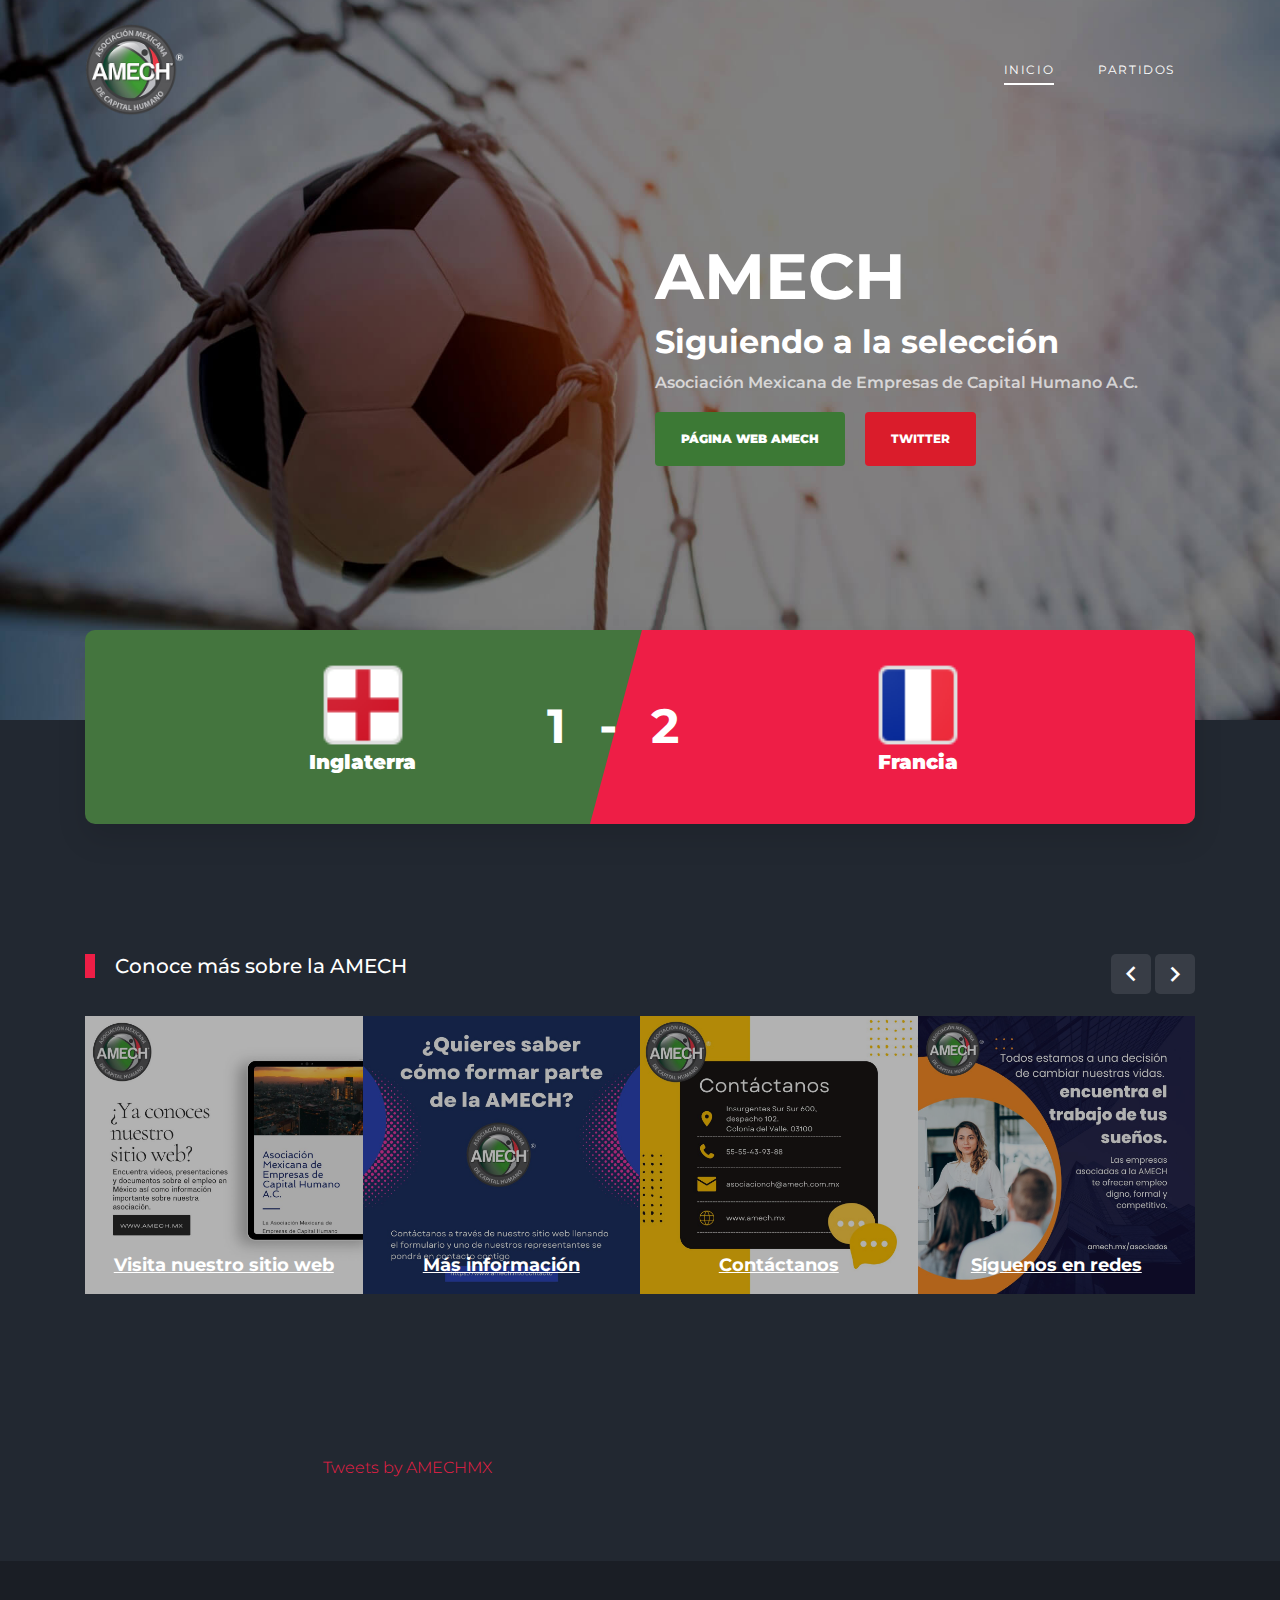
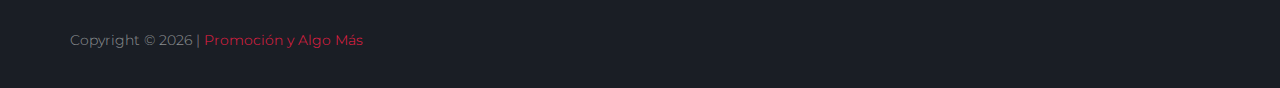
==== index.html @ 88c8f235 "Update index.html" ====
<!DOCTYPE html>
<html lang="en">

<head>
    <title>AMECH Selección</title>
    <meta charset="utf-8">
    <meta name="viewport" content="width=device-width, initial-scale=1, shrink-to-fit=no">
    <meta content="" name="description">
    <meta content="" name="keywords">
    <link href="favicon.png" rel="icon">
    <link href="apple-touch-icon.png" rel="apple-touch-icon">

    <link rel="apple-touch-icon" sizes="57x57" href="/apple-icon-57x57.png">
    <link rel="apple-touch-icon" sizes="60x60" href="/apple-icon-60x60.png">
    <link rel="apple-touch-icon" sizes="72x72" href="/apple-icon-72x72.png">
    <link rel="apple-touch-icon" sizes="76x76" href="/apple-icon-76x76.png">
    <link rel="apple-touch-icon" sizes="114x114" href="/apple-icon-114x114.png">
    <link rel="apple-touch-icon" sizes="120x120" href="/apple-icon-120x120.png">
    <link rel="apple-touch-icon" sizes="144x144" href="/apple-icon-144x144.png">
    <link rel="apple-touch-icon" sizes="152x152" href="/apple-icon-152x152.png">
    <link rel="apple-touch-icon" sizes="180x180" href="/apple-icon-180x180.png">
    <link rel="icon" type="image/png" sizes="192x192" href="/android-icon-192x192.png">
    <link rel="icon" type="image/png" sizes="32x32" href="/favicon-32x32.png">
    <link rel="icon" type="image/png" sizes="96x96" href="/favicon-96x96.png">
    <link rel="icon" type="image/png" sizes="16x16" href="/favicon-16x16.png">
    <link rel="manifest" href="/manifest.json">
    <meta name="msapplication-TileColor" content="#ffffff">
    <meta name="msapplication-TileImage" content="/ms-icon-144x144.png">
    <meta name="theme-color" content="#ffffff">

    <link rel="stylesheet" href="css/bootstrap/bootstrap.css">
    <link rel="stylesheet" href="css/style.css">
    <link rel="stylesheet" href="fonts/icomoon/style.css">
    <link rel="stylesheet" href="fonts/flaticon/font/flaticon.css">
    <link rel="stylesheet" href="css/aos.css">
    <link rel="stylesheet" href="css/jquery-ui.css">
    <link rel="stylesheet" href="css/owl.carousel.min.css">
    <link href="https://fonts.googleapis.com/css2?family=Montserrat:wght@400;700&display=swap" rel="stylesheet">

    <link rel="stylesheet" type="text/css" href="/add-to-homescreen/style/addtohomescreen.css">
    <script src="/add-to-homescreen/src/addtohomescreen.js"></script>

    <script>
        addToHomescreen();

    </script>

    <meta name="mobile-web-app-capable" content="yes">
    <meta name="apple-mobile-web-app-capable" content="yes">
    <meta name="apple-mobile-web-app-capable" content="yes" />
    <meta name="mobile-web-app-capable" content="yes" />
    <meta name="apple-mobile-web-app-status-bar-style" content="black">
    <meta name="apple-mobile-web-app-title" content="Mundial AMECH">
</head>

<body>

    <div class="site-wrap">

        <div class="site-mobile-menu site-navbar-target">
            <div class="site-mobile-menu-header">
                <div class="site-mobile-menu-close">
                    <span class="icon-close2 js-menu-toggle"></span>
                </div>
            </div>
            <div class="site-mobile-menu-body"></div>
        </div>


        <header class="site-navbar py-4" role="banner">

            <div class="container">
                <div class="d-flex align-items-center">
                    <div class="site-logo">
                        <a href="index.html">
                            <img src="images/logo.png" style="max-width: 100px;" alt="Logo">
                        </a>
                    </div>
                    <div class="ml-auto">
                        <nav class="site-navigation position-relative text-right" role="navigation">
                            <ul class="site-menu main-menu js-clone-nav mr-auto d-none d-lg-block">
                                <li class="active"><a href="index.html" class="nav-link">Inicio</a></li>
                                <li><a href="matches.html" class="nav-link">Partidos</a></li>
                            </ul>
                        </nav>

                        <a href="#" class="d-inline-block d-lg-none site-menu-toggle js-menu-toggle text-black float-right text-white"><span class="icon-menu h3 text-white"></span></a>
                    </div>
                </div>
            </div>

        </header>

        <div class="hero" style="background-image: url('images/bg_3.jpg');">
            <div class="container">
                <div class="row align-items-center">
                    <div class="col-lg-6 ml-auto">
                        <h1 class="text-white">AMECH</h1>
                        <h1 class="text-white" style="font-size: 2em;">Siguiendo a la selección</h1>
                        <p style="font-weight: 600;">Asociación Mexicana de Empresas de Capital Humano A.C. </p>
                        <!-- <div id="date-countdown"></div> -->
                        <p>
                            <a href="https://www.amech.mx" class="btn btn-primary py-3 px-4 mr-3">Página web AMECH</a>
                            <a href="https://twitter.com/AMECHMX" class="more light btn btn-secondary py-3 px-4 mr-3">Twitter</a>
                        </p>
                    </div>
                </div>
            </div>
        </div>



        <div class="container">


            <div class="row" style="margin-bottom: 50px;">
                <div class="col-lg-12">

                    <div class="d-flex team-vs">
                        <!-- SCORE --> <span class="score">1 - 2</span>
                        <div class="team-1 w-50">
                            <div class="team-details w-100 text-center">
                                <img src="images/eng.png" alt="Image" class="img-fluid">
                                <h3><span>Inglaterra</span></h3>
                                <ul class="list-unstyled">
                                </ul>
                            </div>
                        </div>
                        <div class="team-2 w-50">
                            <div class="team-details w-100 text-center">
                                <img src="images/france.png" alt="Image" class="img-fluid">
                                <h3><span>Francia</span></h3>
                                <ul class="list-unstyled">
                                </ul>
                            </div>
                        </div>
                    </div>
                </div>
            </div>
        </div>

        <div class="site-section">
            <div class="container">
                <div class="row">
                    <div class="col-6 title-section">
                        <h2 class="heading">Conoce más sobre la AMECH</h2>
                    </div>
                    <div class="col-6 text-right">
                        <div class="custom-nav">
                            <a href="#" class="js-custom-prev-v2"><span class="icon-keyboard_arrow_left"></span></a>
                            <span></span>
                            <a href="#" class="js-custom-next-v2"><span class="icon-keyboard_arrow_right"></span></a>
                        </div>
                    </div>
                </div>


                <div class="owl-4-slider owl-carousel">
                    <div class="item">
                        <div class="video-media">
                            <img src="images/img_1.jpg" alt="Image" class="img-fluid">
                            <a href="https://www.amech.mx" target="_blank" class="d-flex play-button align-items-center">
                                <div class="caption text-center">
                                    <h3 class="m-0">Visita nuestro sitio web</h3>
                                </div>
                            </a>
                        </div>
                    </div>
                    <div class="item">
                        <div class="video-media">
                            <img src="images/img_2.jpg" alt="Image" class="img-fluid">
                            <a href="mailto:asociacionch@amech.com.mx" class="d-flex play-button align-items-center">
                                <div class="caption text-center">
                                    <h3 class="m-0">Más información</h3>
                                </div>
                            </a>
                        </div>
                    </div>
                    <div class="item">
                        <div class="video-media">
                            <img src="images/img_3.jpg" alt="Image" class="img-fluid">
                            <a href="https://www.amech.mx/contacto" class="d-flex play-button align-items-center">
                                <div class="caption text-center">
                                    <h3 class="m-0">Contáctanos</h3>
                                </div>
                            </a>
                        </div>
                    </div>
                    <div class="item">
                        <div class="video-media">
                            <img src="images/img_4.jpg" alt="Image" class="img-fluid">
                            <a href="https://twitter.com/AMECHMX" class="d-flex play-button align-items-center">
                                <div class="caption text-center">
                                    <h3 class="m-0">Síguenos en redes</h3>
                                </div>
                            </a>
                        </div>
                    </div>

                </div>

            </div>
        </div>

        <div class="site-section">
            <div class="container">
                <div class="row justify-content-md-center">
                    <div class="col-lg-7">
                        <a class="twitter-timeline" data-width="800" data-height="600" data-theme="dark" href="https://twitter.com/AMECHMX?ref_src=twsrc%5Etfw">Tweets by AMECHMX</a>
                        <script async src="https://platform.twitter.com/widgets.js" charset="utf-8"></script>
                    </div>
                </div>
            </div>
        </div>

        <footer class="footer-section">
            <div class="container">
                <div class="row">
                    <div class="row text-center">
                        <div class="col-md-12">
                            <div class=" pt-5">
                                <p>
                                    Copyright &copy;
                                    <script>
                                        document.write(new Date().getFullYear());

                                    </script> | <a href="#" target="_blank">Promoción y Algo Más</a>
                                </p>
                            </div>
                        </div>

                    </div>
                </div>
            </div>
        </footer>



    </div>
    <!-- .site-wrap -->

    <script src="js/jquery-3.3.1.min.js"></script>
    <script src="js/jquery-migrate-3.0.1.min.js"></script>
    <script src="js/jquery-ui.js"></script>
    <script src="js/popper.min.js"></script>
    <script src="js/bootstrap.min.js"></script>
    <script src="js/owl.carousel.min.js"></script>
    <script src="js/jquery.stellar.min.js"></script>
    <script src="js/jquery.countdown.min.js"></script>
    <script src="js/bootstrap-datepicker.min.js"></script>
    <script src="js/jquery.easing.1.3.js"></script>
    <script src="js/aos.js"></script>
    <script src="js/jquery.fancybox.min.js"></script>
    <script src="js/jquery.sticky.js"></script>
    <script src="js/jquery.mb.YTPlayer.min.js"></script>


    <script src="js/main.js"></script>

</body>

</html>
---- css/style.css ----
/* Base */
body {
    line-height: 1.7;
    color: gray;
    font-weight: 300;
    background-color: #222831;
    font-size: 16px;
}

::-moz-selection {
    background: #000;
    color: #fff;
}

::selection {
    background: #000;
    color: #fff;
}

a {
    -webkit-transition: .3s all ease;
    -o-transition: .3s all ease;
    transition: .3s all ease;
}

a:hover {
    text-decoration: none;
}

h1,
h2,
h3,
h4,
h5,
.h1,
.h2,
.h3,
.h4,
.h5 {
    font-family: "Montserrat", -apple-system, BlinkMacSystemFont, "Segoe UI", Roboto, "Helvetica Neue", Arial, sans-serif, "Apple Color Emoji", "Segoe UI Emoji", "Segoe UI Symbol", "Noto Color Emoji";
    color: #fff;
}

.border-2 {
    border-width: 2px;
}

.text-black {
    color: #000 !important;
}

.bg-black {
    background: #000 !important;
}

.color-black-opacity-5 {
    color: rgba(0, 0, 0, 0.5);
}

.color-white-opacity-5 {
    color: rgba(255, 255, 255, 0.5);
}

.site-wrap:before {
    display: none;
    -webkit-transition: .3s all ease-in-out;
    -o-transition: .3s all ease-in-out;
    transition: .3s all ease-in-out;
    background: rgba(0, 0, 0, 0.6);
    content: "";
    position: absolute;
    z-index: 2000;
    top: 0;
    left: 0;
    right: 0;
    bottom: 0;
    opacity: 0;
    visibility: hidden;
}

.offcanvas-menu .site-wrap {
    height: 100%;
    width: 100%;
    z-index: 2;
}

.offcanvas-menu .site-wrap:before {
    opacity: 1;
    visibility: visible;
}

.btn {
    text-transform: uppercase;
    font-size: 12px;
    font-weight: 900;
    border-width: 2px;
}

.btn:hover,
.btn:active,
.btn:focus {
    outline: none;
    -webkit-box-shadow: none !important;
    box-shadow: none !important;
}

.btn.btn-primary:hover {
    border-color: #fff;
    background: transparent;
    color: #fff;
}

.btn.btn-black {
    border-width: 2px;
    border-color: #000;
    background: #000;
    color: #fff;
}

.btn.btn-black:hover {
    color: #000;
    background-color: transparent;
}

.btn.btn-black.btn-outline-black {
    color: #000;
    background-color: transparent;
}

.btn.btn-black.btn-outline-black:hover {
    border-color: #000;
    background: #000;
    color: #fff;
}

.btn.btn-white {
    border-width: 2px;
    border-color: #fff;
    background: #fff;
    color: #000;
}

.btn.btn-white:hover {
    color: #fff;
    background-color: transparent;
}

.btn.btn-white.btn-outline-white {
    color: #fff;
    background-color: transparent;
}

.btn.btn-white.btn-outline-white:hover {
    border-color: #fff;
    background: #fff;
    color: #000;
}

.line-height-1 {
    line-height: 1 !important;
}

.bg-black {
    background: #000;
}

.form-control {
    height: 43px;
    border-radius: 4px;
    background: none;
    border-width: 1px;
    color: #fff !important;
    border-color: rgba(255, 255, 255, 0.2);
    font-family: "Montserrat", -apple-system, BlinkMacSystemFont, "Segoe UI", Roboto, "Helvetica Neue", Arial, sans-serif, "Apple Color Emoji", "Segoe UI Emoji", "Segoe UI Symbol", "Noto Color Emoji";
}

.form-control:active,
.form-control:focus {
    border-color: #ee1e46;
    background: none;
}

.form-control:hover,
.form-control:active,
.form-control:focus {
    -webkit-box-shadow: none !important;
    box-shadow: none !important;
}

.site-section {
    padding: 2.5em 0;
}

@media (min-width: 768px) {
    .site-section {
        padding: 5em 0;
    }
}

.site-section.site-section-sm {
    padding: 4em 0;
}

.site-section-heading {
    padding-bottom: 20px;
    margin-bottom: 0px;
    position: relative;
    font-size: 30px;
}

.border-top {
    border-top: 1px solid #edf0f5 !important;
}

.bg-text-line {
    display: inline;
    background: #000;
    -webkit-box-shadow: 20px 0 0 #000, -20px 0 0 #000;
    box-shadow: 20px 0 0 #000, -20px 0 0 #000;
}

.text-white-opacity-05 {
    color: rgba(255, 255, 255, 0.5);
}

.text-black-opacity-05 {
    color: rgba(0, 0, 0, 0.5);
}

.hover-bg-enlarge {
    overflow: hidden;
    position: relative;
}

@media (max-width: 991.98px) {
    .hover-bg-enlarge {
        height: auto !important;
    }
}

.hover-bg-enlarge > div {
    -webkit-transform: scale(1);
    -ms-transform: scale(1);
    transform: scale(1);
    -webkit-transition: .8s all ease-in-out;
    -o-transition: .8s all ease-in-out;
    transition: .8s all ease-in-out;
}

.hover-bg-enlarge:hover > div,
.hover-bg-enlarge:focus > div,
.hover-bg-enlarge:active > div {
    -webkit-transform: scale(1.2);
    -ms-transform: scale(1.2);
    transform: scale(1.2);
}

@media (max-width: 991.98px) {
    .hover-bg-enlarge .bg-image-md-height {
        height: 300px !important;
    }
}

.bg-image {
    background-size: cover;
    background-position: center center;
    background-repeat: no-repeat;
    background-attachment: fixed;
}

.bg-image.overlay {
    position: relative;
}

.bg-image.overlay:after {
    position: absolute;
    content: "";
    top: 0;
    left: 0;
    right: 0;
    bottom: 0;
    z-index: 0;
    width: 100%;
    background: rgba(0, 0, 0, 0.7);
}

.bg-image > .container {
    position: relative;
    z-index: 1;
}

@media (max-width: 991.98px) {
    .img-md-fluid {
        max-width: 100%;
    }
}

@media (max-width: 991.98px) {

    .display-1,
    .display-3 {
        font-size: 3rem;
    }
}

.play-single-big {
    width: 90px;
    height: 90px;
    display: inline-block;
    border: 2px solid #fff;
    color: #fff !important;
    border-radius: 50%;
    position: relative;
    -webkit-transition: .3s all ease-in-out;
    -o-transition: .3s all ease-in-out;
    transition: .3s all ease-in-out;
}

.play-single-big > span {
    font-size: 50px;
    position: absolute;
    top: 50%;
    left: 50%;
    -webkit-transform: translate(-40%, -50%);
    -ms-transform: translate(-40%, -50%);
    transform: translate(-40%, -50%);
}

.play-single-big:hover {
    width: 120px;
    height: 120px;
}

.overlap-to-top {
    margin-top: -150px;
}

.ul-check {
    margin-bottom: 50px;
}

.ul-check li {
    position: relative;
    padding-left: 35px;
    margin-bottom: 15px;
    line-height: 1.5;
}

.ul-check li:before {
    left: 0;
    font-size: 20px;
    top: -.3rem;
    font-family: "icomoon";
    content: "\e5ca";
    position: absolute;
}

.ul-check.white li:before {
    color: #fff;
}

.ul-check.success li:before {
    color: #8bc34a;
}

.ul-check.primary li:before {
    color: #ee1e46;
}

.select-wrap,
.wrap-icon {
    position: relative;
}

.select-wrap .icon,
.wrap-icon .icon {
    position: absolute;
    right: 10px;
    top: 50%;
    -webkit-transform: translateY(-50%);
    -ms-transform: translateY(-50%);
    transform: translateY(-50%);
    font-size: 22px;
}

.select-wrap select,
.wrap-icon select {
    -webkit-appearance: none;
    -moz-appearance: none;
    appearance: none;
    width: 100%;
}

/* Navbar */
.site-logo {
    position: relative;
    font-weight: 900;
    font-size: 1.3rem;
}

.site-logo a {
    color: #fff;
}

.site-navbar {
    margin-bottom: 0px;
    z-index: 1999;
    position: absolute;
    width: 100%;
}

.site-navbar .container-fluid {
    padding-left: 7rem;
    padding-right: 7rem;
}

.site-navbar .site-navigation.border-bottom {
    border-bottom: 1px solid #f3f3f4 !important;
}

.site-navbar .site-navigation .site-menu {
    margin-bottom: 0;
}

.site-navbar .site-navigation .site-menu .active > a {
    display: inline-block;
    position: relative;
}

.site-navbar .site-navigation .site-menu .active > a:before {
    content: "";
    position: absolute;
    bottom: 0;
    left: 20px;
    right: 20px;
    height: 2px;
    background: #fff;
}

.site-navbar .site-navigation .site-menu a {
    text-decoration: none !important;
    display: inline-block;
}

.site-navbar .site-navigation .site-menu > li {
    display: inline-block;
}

.site-navbar .site-navigation .site-menu > li > a {
    padding: 5px 20px;
    color: #fff;
    font-size: 12px;
    letter-spacing: .1rem;
    text-transform: uppercase;
    font-weight: 400;
    display: inline-block;
    text-decoration: none !important;
}

.site-navbar .site-navigation .site-menu > li > a:hover {
    color: #fff;
}

.site-navbar .site-navigation .site-menu .has-children {
    position: relative;
}

.site-navbar .site-navigation .site-menu .has-children > a {
    position: relative;
    padding-right: 20px;
}

.site-navbar .site-navigation .site-menu .has-children > a:before {
    position: absolute;
    content: "\e313";
    font-size: 16px;
    top: 50%;
    right: 0;
    -webkit-transform: translateY(-50%);
    -ms-transform: translateY(-50%);
    transform: translateY(-50%);
    font-family: 'icomoon';
}

.site-navbar .site-navigation .site-menu .has-children .dropdown {
    visibility: hidden;
    opacity: 0;
    top: 100%;
    position: absolute;
    text-align: left;
    border-top: 2px solid #ee1e46;
    -webkit-box-shadow: 0 2px 10px -2px rgba(0, 0, 0, 0.1);
    box-shadow: 0 2px 10px -2px rgba(0, 0, 0, 0.1);
    border-left: 1px solid #edf0f5;
    border-right: 1px solid #edf0f5;
    border-bottom: 1px solid #edf0f5;
    padding: 0px 0;
    margin-top: 20px;
    margin-left: 0px;
    background: #fff;
    -webkit-transition: 0.2s 0s;
    -o-transition: 0.2s 0s;
    transition: 0.2s 0s;
}

.site-navbar .site-navigation .site-menu .has-children .dropdown.arrow-top {
    position: absolute;
}

.site-navbar .site-navigation .site-menu .has-children .dropdown.arrow-top:before {
    bottom: 100%;
    left: 20%;
    border: solid transparent;
    content: " ";
    height: 0;
    width: 0;
    position: absolute;
    pointer-events: none;
}

.site-navbar .site-navigation .site-menu .has-children .dropdown.arrow-top:before {
    border-color: rgba(136, 183, 213, 0);
    border-bottom-color: #fff;
    border-width: 10px;
    margin-left: -10px;
}

.site-navbar .site-navigation .site-menu .has-children .dropdown a {
    text-transform: none;
    letter-spacing: normal;
    -webkit-transition: 0s all;
    -o-transition: 0s all;
    transition: 0s all;
    color: #343a40;
}

.site-navbar .site-navigation .site-menu .has-children .dropdown .active > a {
    color: #ee1e46 !important;
}

.site-navbar .site-navigation .site-menu .has-children .dropdown > li {
    list-style: none;
    padding: 0;
    margin: 0;
    min-width: 200px;
}

.site-navbar .site-navigation .site-menu .has-children .dropdown > li > a {
    padding: 9px 20px;
    display: block;
}

.site-navbar .site-navigation .site-menu .has-children .dropdown > li > a:hover {
    background: #f4f5f9;
    color: #25262a;
}

.site-navbar .site-navigation .site-menu .has-children .dropdown > li.has-children > a:before {
    content: "\e315";
    right: 20px;
}

.site-navbar .site-navigation .site-menu .has-children .dropdown > li.has-children > .dropdown,
.site-navbar .site-navigation .site-menu .has-children .dropdown > li.has-children > ul {
    left: 100%;
    top: 0;
}

.site-navbar .site-navigation .site-menu .has-children .dropdown > li.has-children:hover > a,
.site-navbar .site-navigation .site-menu .has-children .dropdown > li.has-children:active > a,
.site-navbar .site-navigation .site-menu .has-children .dropdown > li.has-children:focus > a {
    background: #f4f5f9;
    color: #25262a;
}

.site-navbar .site-navigation .site-menu .has-children:hover > a,
.site-navbar .site-navigation .site-menu .has-children:focus > a,
.site-navbar .site-navigation .site-menu .has-children:active > a {
    color: #ee1e46;
}

.site-navbar .site-navigation .site-menu .has-children:hover,
.site-navbar .site-navigation .site-menu .has-children:focus,
.site-navbar .site-navigation .site-menu .has-children:active {
    cursor: pointer;
}

.site-navbar .site-navigation .site-menu .has-children:hover > .dropdown,
.site-navbar .site-navigation .site-menu .has-children:focus > .dropdown,
.site-navbar .site-navigation .site-menu .has-children:active > .dropdown {
    -webkit-transition-delay: 0s;
    -o-transition-delay: 0s;
    transition-delay: 0s;
    margin-top: 0px;
    visibility: visible;
    opacity: 1;
}

.site-navbar .site-navigation .site-menu.site-menu-dark > li > a {
    color: #000;
}

.site-mobile-menu {
    width: 300px;
    position: fixed;
    right: 0;
    z-index: 2000;
    padding-top: 20px;
    background: #fff;
    height: calc(100vh);
    -webkit-transform: translateX(110%);
    -ms-transform: translateX(110%);
    transform: translateX(110%);
    -webkit-box-shadow: -10px 0 20px -10px rgba(0, 0, 0, 0.1);
    box-shadow: -10px 0 20px -10px rgba(0, 0, 0, 0.1);
    -webkit-transition: .3s all ease-in-out;
    -o-transition: .3s all ease-in-out;
    transition: .3s all ease-in-out;
}

.offcanvas-menu .site-mobile-menu {
    -webkit-transform: translateX(0%);
    -ms-transform: translateX(0%);
    transform: translateX(0%);
}

.site-mobile-menu .site-mobile-menu-header {
    width: 100%;
    float: left;
    padding-left: 20px;
    padding-right: 20px;
}

.site-mobile-menu .site-mobile-menu-header .site-mobile-menu-close {
    float: right;
    margin-top: 8px;
}

.site-mobile-menu .site-mobile-menu-header .site-mobile-menu-close span {
    font-size: 30px;
    display: inline-block;
    padding-left: 10px;
    padding-right: 0px;
    line-height: 1;
    cursor: pointer;
    -webkit-transition: .3s all ease;
    -o-transition: .3s all ease;
    transition: .3s all ease;
}

.site-mobile-menu .site-mobile-menu-header .site-mobile-menu-close span:hover {
    color: #25262a;
}

.site-mobile-menu .site-mobile-menu-header .site-mobile-menu-logo {
    float: left;
    margin-top: 10px;
    margin-left: 0px;
}

.site-mobile-menu .site-mobile-menu-header .site-mobile-menu-logo a {
    display: inline-block;
    text-transform: uppercase;
}

.site-mobile-menu .site-mobile-menu-header .site-mobile-menu-logo a img {
    max-width: 70px;
}

.site-mobile-menu .site-mobile-menu-header .site-mobile-menu-logo a:hover {
    text-decoration: none;
}

.site-mobile-menu .site-mobile-menu-body {
    overflow-y: scroll;
    -webkit-overflow-scrolling: touch;
    position: relative;
    padding: 0 20px 20px 20px;
    height: calc(100vh - 52px);
    padding-bottom: 150px;
}

.site-mobile-menu .site-nav-wrap {
    padding: 0;
    margin: 0;
    list-style: none;
    position: relative;
}

.site-mobile-menu .site-nav-wrap a {
    padding: 10px 20px;
    display: block;
    position: relative;
    color: #212529;
}

.site-mobile-menu .site-nav-wrap a:hover {
    color: #ee1e46;
}

.site-mobile-menu .site-nav-wrap li {
    position: relative;
    display: block;
}

.site-mobile-menu .site-nav-wrap li.active > a {
    color: #ee1e46;
}

.site-mobile-menu .site-nav-wrap .arrow-collapse {
    position: absolute;
    right: 0px;
    top: 10px;
    z-index: 20;
    width: 36px;
    height: 36px;
    text-align: center;
    cursor: pointer;
    border-radius: 50%;
}

.site-mobile-menu .site-nav-wrap .arrow-collapse:hover {
    background: #f8f9fa;
}

.site-mobile-menu .site-nav-wrap .arrow-collapse:before {
    font-size: 12px;
    z-index: 20;
    font-family: "icomoon";
    content: "\f078";
    position: absolute;
    top: 50%;
    left: 50%;
    -webkit-transform: translate(-50%, -50%) rotate(-180deg);
    -ms-transform: translate(-50%, -50%) rotate(-180deg);
    transform: translate(-50%, -50%) rotate(-180deg);
    -webkit-transition: .3s all ease;
    -o-transition: .3s all ease;
    transition: .3s all ease;
}

.site-mobile-menu .site-nav-wrap .arrow-collapse.collapsed:before {
    -webkit-transform: translate(-50%, -50%);
    -ms-transform: translate(-50%, -50%);
    transform: translate(-50%, -50%);
}

.site-mobile-menu .site-nav-wrap > li {
    display: block;
    position: relative;
    float: left;
    width: 100%;
}

.site-mobile-menu .site-nav-wrap > li > a {
    padding-left: 20px;
    font-size: 20px;
}

.site-mobile-menu .site-nav-wrap > li > ul {
    padding: 0;
    margin: 0;
    list-style: none;
}

.site-mobile-menu .site-nav-wrap > li > ul > li {
    display: block;
}

.site-mobile-menu .site-nav-wrap > li > ul > li > a {
    padding-left: 40px;
    font-size: 16px;
}

.site-mobile-menu .site-nav-wrap > li > ul > li > ul {
    padding: 0;
    margin: 0;
}

.site-mobile-menu .site-nav-wrap > li > ul > li > ul > li {
    display: block;
}

.site-mobile-menu .site-nav-wrap > li > ul > li > ul > li > a {
    font-size: 16px;
    padding-left: 60px;
}

.site-mobile-menu .site-nav-wrap[data-class="social"] {
    float: left;
    width: 100%;
    margin-top: 30px;
    padding-bottom: 5em;
}

.site-mobile-menu .site-nav-wrap[data-class="social"] > li {
    width: auto;
}

.site-mobile-menu .site-nav-wrap[data-class="social"] > li:first-child a {
    padding-left: 15px !important;
}

.sticky-wrapper {
    position: absolute;
    z-index: 100;
    width: 100%;
}

.sticky-wrapper + .site-blocks-cover {
    margin-top: 96px;
}

.sticky-wrapper .site-navbar {
    -webkit-transition: .3s all ease;
    -o-transition: .3s all ease;
    transition: .3s all ease;
}

.sticky-wrapper .site-navbar .site-menu > li {
    display: inline-block;
}

.sticky-wrapper .site-navbar .site-menu > li > a.active {
    color: #fff;
    position: relative;
}

.sticky-wrapper .site-navbar .site-menu > li > a.active:after {
    height: 2px;
    background: #fff;
    content: "";
    position: absolute;
    bottom: 0;
    left: 20px;
    right: 20px;
}

.sticky-wrapper.is-sticky .site-navbar {
    -webkit-box-shadow: 4px 0 20px -5px rgba(0, 0, 0, 0.2);
    box-shadow: 4px 0 20px -5px rgba(0, 0, 0, 0.2);
    background: #fff;
}

.sticky-wrapper.is-sticky .site-navbar .site-logo a {
    color: #000;
}

.sticky-wrapper.is-sticky .site-navbar .site-logo a img {
    width: 70px;
}

.sticky-wrapper.is-sticky .site-navbar .site-menu > li {
    display: inline-block;
}

.sticky-wrapper.is-sticky .site-navbar .site-menu > li > a {
    padding: 5px 20px;
    color: #000;
    display: inline-block;
    text-decoration: none !important;
}

.sticky-wrapper.is-sticky .site-navbar .site-menu > li > a:hover {
    color: #ee1e46;
}

.sticky-wrapper.is-sticky .site-navbar .site-menu > li > a.active:after {
    background: #ee1e46;
}

.sticky-wrapper .shrink {
    padding-top: 10px !important;
    padding-bottom: 10px !important;
}

/* Blocks */
.hero {
    background-size: cover;
    background-position: center center;
}

.hero,
.hero > .container > .row {
    height: 80vh;
    min-height: 300px;
}

.hero.overlay:before {
    content: "";
    position: absolute;
    background: rgba(0, 0, 0, 0.5);
    top: 0;
    left: 0;
    right: 0;
    bottom: 0;
}

.hero h1 {
    font-weight: 700;
    font-size: 4rem;
}

@media (max-width: 991.98px) {
    .hero h1 {
        font-size: 2.5rem;
    }
}

.hero p {
    color: rgba(255, 255, 255, 0.7);
}

#date-countdown {
    margin-bottom: 20px;
}

#date-countdown .countdown-block {
    display: inline-block;
    font-size: 12px;
    border-radius: 7px;
    color: #fff;
    padding-top: 10px;
    padding-bottom: 10px;
    width: 80px;
    margin-right: 8px;
    text-align: center;
}

#date-countdown .countdown-block .label {
    line-height: 1.2;
    font-size: 2rem;
    display: block;
}

#date-countdown2 {
    margin-bottom: 20px;
}

#date-countdown2 .countdown-block {
    display: inline-block;
    font-size: 12px;
    border-radius: 7px;
    color: #fff;
    padding-top: 10px;
    padding-bottom: 10px;
    width: 80px;
    margin-right: 8px;
    text-align: center;
}

#date-countdown2 .countdown-block .label {
    line-height: 1.2;
    font-size: 1rem;
    display: block;
}

.more {
    text-transform: uppercase;
    font-size: 12px;
    font-weight: 800;
}

.more.light {
    color: #fff;
}

.team-vs {
    background-color: #44753e;
    overflow: hidden;
    border-radius: 10px;
    margin-top: -90px;
    position: relative;
    -webkit-box-shadow: 0 15px 30px 0 rgba(0, 0, 0, 0.1);
    box-shadow: 0 15px 30px 0 rgba(0, 0, 0, 0.1);
}

.team-vs .score {
    position: absolute;
    top: 50%;
    left: 48%;
    -webkit-transform: translate(-50%, -50%);
    -ms-transform: translate(-50%, -50%);
    transform: translate(-50%, -50%);
    color: #fff;
    font-size: 3rem;
    font-weight: 700;
    z-index: 2;
    letter-spacing: .2em;
}

@media (max-width: 991.98px) {
    .team-vs .score {
        font-size: 2rem;
        left: 50%;
    }
}

.team-vs h3 {
    font-size: 20px;
    color: #fff;
    font-weight: 900;
    margin-bottom: 20px;
}

.team-vs ul {
    color: #fff;
}

.team-vs .team-details {
    position: relative;
    z-index: 2;
}

.team-vs .team-details img {
    width: 90px;
}

.team-vs .team-1,
.team-vs .team-2 {
    padding: 30px;
}

.team-vs .team-2 {
    position: relative;
}

.team-vs .team-2:before {
    position: absolute;
    background: #f6d743;
    background: #ee1e46;
    content: "";
    left: -9%;
    right: 0;
    top: 0;
    width: 200%;
    height: 200%;
    -webkit-transform: skew(-15deg);
    -ms-transform: skew(-15deg);
    transform: skew(-15deg);
}

.latest-news {
    padding: 100px 0;
}

.latest-news .post-entry {
    position: relative;
    overflow: hidden;
}

.latest-news .post-entry img {
    -webkit-transition: .3s all ease;
    -o-transition: .3s all ease;
    transition: .3s all ease;
    -webkit-transform: scale(1);
    -ms-transform: scale(1);
    transform: scale(1);
}

.latest-news .post-entry:before {
    content: "";
    width: 0;
    height: 5px;
    position: absolute;
    bottom: 0;
    left: 0;
    -webkit-transition: .3s all ease;
    -o-transition: .3s all ease;
    transition: .3s all ease;
    background-color: #ee1e46;
    z-index: 2;
}

.latest-news .post-entry .caption {
    position: absolute;
    top: 0;
    left: 0;
    right: 0;
    bottom: 0;
    z-index: 2;
    z-index: 1;
}

.latest-news .post-entry .caption:before {
    content: "";
    position: absolute;
    top: 0;
    z-index: -1;
    left: 0;
    right: 0;
    bottom: 0;
    -webkit-transition: .3s all ease;
    -o-transition: .3s all ease;
    transition: .3s all ease;
    background: rgba(0, 0, 0, 0.4);
}

.latest-news .post-entry .caption .caption-inner {
    position: absolute;
    bottom: 30px;
    left: 30px;
    right: 30px;
}

.latest-news .post-entry .caption .caption-inner h3 {
    font-size: 16px;
    font-weight: 700;
    color: #fff;
}

.latest-news .post-entry .author .img {
    -webkit-box-flex: 0;
    -ms-flex: 0 0 40px;
    flex: 0 0 40px;
}

.latest-news .post-entry .author .img img {
    max-width: 100%;
    border-radius: 50%;
}

.latest-news .post-entry .author .text h4 {
    color: #fff;
    font-weight: 700;
}

.latest-news .post-entry .author .text span {
    color: rgba(255, 255, 255, 0.5);
}

.latest-news .post-entry .author .text h4,
.latest-news .post-entry .author .text span {
    margin: 0;
    line-height: 1;
    font-size: 14px;
}

.latest-news .post-entry:hover img {
    -webkit-transform: scale(1.1);
    -ms-transform: scale(1.1);
    transform: scale(1.1);
}

.latest-news .post-entry:hover .caption:before {
    background: rgba(0, 0, 0, 0.7);
}

.latest-news .post-entry:hover:before {
    width: 100%;
}

.video-media {
    position: relative;
}

.video-media:before {
    position: absolute;
    content: "";
    top: 0;
    left: 0;
    right: 0;
    bottom: 0;
    background: rgba(0, 0, 0, 0.3);
}

.video-media .play-button {
    position: absolute;
    display: block;
    bottom: 20px;
    left: 0px;
    font-size: 20px;
    font-weight: 700;
    color: #fff;
    width: 100%;
}

.video-media .play-button .icon {
    -webkit-box-flex: 0;
    -ms-flex: 0 0 50px;
    flex: 0 0 50px;
    height: 50px;
    border-radius: 50%;
    background: #ee1e46;
    position: relative;
}

.video-media .play-button .icon:before {
    content: "";
    position: absolute;
    left: -5px;
    top: -5px;
    width: 60px;
    height: 60px;
    border: 2px solid #ee1e46;
    border-radius: 50%;
}

.video-media .play-button .icon > span {
    position: absolute;
    top: 50%;
    color: #fff;
    left: 55%;
    font-size: 18px;
    -webkit-transform: translate(-50%, -50%);
    -ms-transform: translate(-50%, -50%);
    transform: translate(-50%, -50%);
}

.video-media .play-button .meta {
    font-size: 12px;
}

.video-media .play-button .caption {
    width: 100%;
}

.video-media .play-button .caption h3 {
    line-height: 1;
    color: #fff;
    font-weight: 700;
    font-size: 18px;
}

.widget-next-match {
    border: 1px solid rgba(255, 255, 255, 0.1);
}

.widget-vs {
    width: 100%;
}

.widget-vs img {
    max-width: 120px;
}

.widget-vs h3 {
    color: #fff;
    font-weight: 700;
    font-size: 18px;
}

.widget-vs .vs > span {
    display: inline-block;
    font-size: 12px;
    background: #ee1e46;
    padding: 5px 20px;
    border-radius: 30px;
    color: #fff;
    font-weight: 700;
}

.widget-vs-contents {
    padding-bottom: 0px;
}

.widget-vs-contents h4 {
    color: #ee1e46;
    font-size: 16px;
    font-weight: 700;
}

.widget-title {
    padding: 16px 20px;
    color: #fff;
    background-color: #ee1e46;
}

.widget-title h3 {
    margin: 0;
    padding: 0;
    font-size: 16px;
    color: #fff;
    font-weight: 700;
}

.widget-body {
    padding: 20px;
}

.title-section {
    margin-bottom: 30px;
}

.title-section .heading {
    color: #fff;
    font-size: 20px;
    position: relative;
    padding-left: 30px;
}

.title-section .heading:before {
    position: absolute;
    content: "";
    width: 10px;
    top: 0;
    left: 0;
    bottom: 0;
    background: #ee1e46;
}

.custom-table {
    margin-bottom: 0;
}

.custom-table thead tr th {
    background: #ee1e46;
    color: #fff;
    border: none;
}

.custom-table tbody tr td {
    border: none;
    border-bottom: 1px solid rgba(255, 255, 255, 0.1);
}

.custom-table tbody tr td strong {
    font-weight: 400;
}

.custom-table tbody tr:last-child td {
    border: none;
}

.footer-section {
    padding: 20px 0;
    font-size: 14px;
    color: rgba(255, 255, 255, 0.5);
    background: #1a1e25;
}

.footer-section .widget h3 {
    color: #fff;
    font-size: 18px;
    margin-bottom: 20px;
}

.footer-section .widget .links li {
    margin-bottom: 10px;
}

.footer-section .widget .links li a {
    color: rgba(255, 255, 255, 0.5);
}

.footer-section .widget .links li a:hover {
    color: #ee1e46;
}

.custom-nav a {
    font-size: 30px;
    display: inline-block;
    width: 40px;
    height: 40px;
    position: relative;
    color: #fff;
    border-radius: 5px;
    background: rgba(255, 255, 255, 0.1);
}

.custom-nav a > span {
    position: absolute;
    top: 50%;
    left: 50%;
    -webkit-transform: translate(-50%, -50%);
    -ms-transform: translate(-50%, -50%);
    transform: translate(-50%, -50%);
}

.custom-nav a:hover {
    background-color: #ee1e46;
}

.owl-dots {
    position: absolute;
    width: 100%;
    bottom: -50px;
    text-align: center;
}

.owl-dots .owl-dot {
    display: inline-block;
}

.owl-dots .owl-dot > span {
    display: inline-block;
    background: rgba(255, 255, 255, 0.2);
    width: 20px;
    height: 3px;
    margin: 5px;
}

.owl-dots .owl-dot.active > span {
    background: #ee1e46;
}

.bg-light {
    background: rgba(255, 255, 255, 0.85) !important;
}

.bg-dark {
    background: #1a1e25 !important;
}

.custom-media .img {
    -webkit-box-flex: 0;
    -ms-flex: 0 0 150px;
    flex: 0 0 150px;
}

.custom-media .img img {
    max-width: 100%;
    border-radius: 7px;
}

.custom-media .text .meta {
    color: rgba(255, 255, 255, 0.3);
    font-size: 12px;
    font-weight: 700;
}

.custom-media .text h3 {
    font-size: 18px;
}

.custom-media .text h3 a {
    color: #fff;
}

.custom-media .text h3 a:hover {
    color: #ee1e46;
}

.custom-pagination a,
.custom-pagination span {
    display: inline-block;
    color: #fff;
    width: 40px;
    height: 40px;
    border-radius: 50%;
    background: rgba(255, 255, 255, 0.1);
    line-height: 40px;
}

.custom-pagination a:hover {
    background: #fff;
    color: #ee1e46;
}

.custom-pagination span {
    background: #fff;
    color: #ee1e46;
}

.sidebar-box {
    margin-bottom: 30px;
    font-size: 15px;
    width: 100%;
    float: left;
}

.sidebar-box *:last-child {
    margin-bottom: 0;
}

.sidebar-box h3 {
    font-size: 18px;
    margin-bottom: 15px;
}

.categories li,
.sidelink li {
    position: relative;
    margin-bottom: 10px;
    padding-bottom: 10px;
    border-bottom: 1px dotted rgba(255, 255, 255, 0.3);
    list-style: none;
}

.categories li:last-child,
.sidelink li:last-child {
    margin-bottom: 0;
    border-bottom: none;
    padding-bottom: 0;
}

.categories li a,
.sidelink li a {
    font-size: 18px;
    color: #fff;
    display: block;
}

.categories li a:hover,
.sidelink li a:hover {
    color: #ee1e46;
}

.categories li a span,
.sidelink li a span {
    position: absolute;
    right: 0;
    top: 0;
    color: #ccc;
}

.categories li.active a,
.sidelink li.active a {
    color: #000;
    font-style: italic;
}

.comment-form-wrap {
    clear: both;
}

.comment-list {
    padding: 0;
    margin: 0;
}

.comment-list .children {
    padding: 50px 0 0 40px;
    margin: 0;
    float: left;
    width: 100%;
}

.comment-list li {
    padding: 0;
    margin: 0 0 30px 0;
    float: left;
    width: 100%;
    clear: both;
    list-style: none;
}

.comment-list li .vcard {
    width: 80px;
    float: left;
}

.comment-list li .vcard img {
    width: 50px;
    border-radius: 50%;
}

.comment-list li .comment-body {
    float: right;
    width: calc(100% - 80px);
}

.comment-list li .comment-body h3 {
    font-size: 20px;
}

.comment-list li .comment-body .meta {
    text-transform: uppercase;
    font-size: 13px;
    letter-spacing: .1em;
    color: #ccc;
}

.comment-list li .comment-body .reply {
    padding: 5px 10px;
    background: #ee1e46;
    color: #fff;
    text-transform: uppercase;
    font-size: 10px;
    font-weight: 700;
    border-radius: 4px;
}

.comment-list li .comment-body .reply:hover {
    color: #000;
    background: #e3e3e3;
}

.search-form .form-group {
    position: relative;
}

.search-form .form-group input {
    padding-right: 50px;
}

.search-form .icon {
    position: absolute;
    top: 50%;
    right: 20px;
    -webkit-transform: translateY(-50%);
    -ms-transform: translateY(-50%);
    transform: translateY(-50%);
}

.post-meta {
    font-size: 13px;
    text-transform: uppercase;
    letter-spacing: .2em;
}

.post-meta a {
    color: #fff;
    border-bottom: 1px solid rgba(255, 255, 255, 0.5);
}
---- fonts/icomoon/style.css ----
@font-face {
  font-family: 'icomoon';
  src:  url('fonts/icomoon.eot?10si43');
  src:  url('fonts/icomoon.eot?10si43#iefix') format('embedded-opentype'),
    url('fonts/icomoon.ttf?10si43') format('truetype'),
    url('fonts/icomoon.woff?10si43') format('woff'),
    url('fonts/icomoon.svg?10si43#icomoon') format('svg');
  font-weight: normal;
  font-style: normal;
}

[class^="icon-"], [class*=" icon-"] {
  /* use !important to prevent issues with browser extensions that change fonts */
  font-family: 'icomoon' !important;
  speak: none;
  font-style: normal;
  font-weight: normal;
  font-variant: normal;
  text-transform: none;
  line-height: 1;

  /* Better Font Rendering =========== */
  -webkit-font-smoothing: antialiased;
  -moz-osx-font-smoothing: grayscale;
}

.icon-asterisk:before {
  content: "\f069";
}
.icon-plus:before {
  content: "\f067";
}
.icon-question:before {
  content: "\f128";
}
.icon-minus:before {
  content: "\f068";
}
.icon-glass:before {
  content: "\f000";
}
.icon-music:before {
  content: "\f001";
}
.icon-search:before {
  content: "\f002";
}
.icon-envelope-o:before {
  content: "\f003";
}
.icon-heart:before {
  content: "\f004";
}
.icon-star:before {
  content: "\f005";
}
.icon-star-o:before {
  content: "\f006";
}
.icon-user:before {
  content: "\f007";
}
.icon-film:before {
  content: "\f008";
}
.icon-th-large:before {
  content: "\f009";
}
.icon-th:before {
  content: "\f00a";
}
.icon-th-list:before {
  content: "\f00b";
}
.icon-check:before {
  content: "\f00c";
}
.icon-close:before {
  content: "\f00d";
}
.icon-remove:before {
  content: "\f00d";
}
.icon-times:before {
  content: "\f00d";
}
.icon-search-plus:before {
  content: "\f00e";
}
.icon-search-minus:before {
  content: "\f010";
}
.icon-power-off:before {
  content: "\f011";
}
.icon-signal:before {
  content: "\f012";
}
.icon-cog:before {
  content: "\f013";
}
.icon-gear:before {
  content: "\f013";
}
.icon-trash-o:before {
  content: "\f014";
}
.icon-home:before {
  content: "\f015";
}
.icon-file-o:before {
  content: "\f016";
}
.icon-clock-o:before {
  content: "\f017";
}
.icon-road:before {
  content: "\f018";
}
.icon-download:before {
  content: "\f019";
}
.icon-arrow-circle-o-down:before {
  content: "\f01a";
}
.icon-arrow-circle-o-up:before {
  content: "\f01b";
}
.icon-inbox:before {
  content: "\f01c";
}
.icon-play-circle-o:before {
  content: "\f01d";
}
.icon-repeat:before {
  content: "\f01e";
}
.icon-rotate-right:before {
  content: "\f01e";
}
.icon-refresh:before {
  content: "\f021";
}
.icon-list-alt:before {
  content: "\f022";
}
.icon-lock:before {
  content: "\f023";
}
.icon-flag:before {
  content: "\f024";
}
.icon-headphones:before {
  content: "\f025";
}
.icon-volume-off:before {
  content: "\f026";
}
.icon-volume-down:before {
  content: "\f027";
}
.icon-volume-up:before {
  content: "\f028";
}
.icon-qrcode:before {
  content: "\f029";
}
.icon-barcode:before {
  content: "\f02a";
}
.icon-tag:before {
  content: "\f02b";
}
.icon-tags:before {
  content: "\f02c";
}
.icon-book:before {
  content: "\f02d";
}
.icon-bookmark:before {
  content: "\f02e";
}
.icon-print:before {
  content: "\f02f";
}
.icon-camera:before {
  content: "\f030";
}
.icon-font:before {
  content: "\f031";
}
.icon-bold:before {
  content: "\f032";
}
.icon-italic:before {
  content: "\f033";
}
.icon-text-height:before {
  content: "\f034";
}
.icon-text-width:before {
  content: "\f035";
}
.icon-align-left:before {
  content: "\f036";
}
.icon-align-center:before {
  content: "\f037";
}
.icon-align-right:before {
  content: "\f038";
}
.icon-align-justify:before {
  content: "\f039";
}
.icon-list:before {
  content: "\f03a";
}
.icon-dedent:before {
  content: "\f03b";
}
.icon-outdent:before {
  content: "\f03b";
}
.icon-indent:before {
  content: "\f03c";
}
.icon-video-camera:before {
  content: "\f03d";
}
.icon-image:before {
  content: "\f03e";
}
.icon-photo:before {
  content: "\f03e";
}
.icon-picture-o:before {
  content: "\f03e";
}
.icon-pencil:before {
  content: "\f040";
}
.icon-map-marker:before {
  content: "\f041";
}
.icon-adjust:before {
  content: "\f042";
}
.icon-tint:before {
  content: "\f043";
}
.icon-edit:before {
  content: "\f044";
}
.icon-pencil-square-o:before {
  content: "\f044";
}
.icon-share-square-o:before {
  content: "\f045";
}
.icon-check-square-o:before {
  content: "\f046";
}
.icon-arrows:before {
  content: "\f047";
}
.icon-step-backward:before {
  content: "\f048";
}
.icon-fast-backward:before {
  content: "\f049";
}
.icon-backward:before {
  content: "\f04a";
}
.icon-play:before {
  content: "\f04b";
}
.icon-pause:before {
  content: "\f04c";
}
.icon-stop:before {
  content: "\f04d";
}
.icon-forward:before {
  content: "\f04e";
}
.icon-fast-forward:before {
  content: "\f050";
}
.icon-step-forward:before {
  content: "\f051";
}
.icon-eject:before {
  content: "\f052";
}
.icon-chevron-left:before {
  content: "\f053";
}
.icon-chevron-right:before {
  content: "\f054";
}
.icon-plus-circle:before {
  content: "\f055";
}
.icon-minus-circle:before {
  content: "\f056";
}
.icon-times-circle:before {
  content: "\f057";
}
.icon-check-circle:before {
  content: "\f058";
}
.icon-question-circle:before {
  content: "\f059";
}
.icon-info-circle:before {
  content: "\f05a";
}
.icon-crosshairs:before {
  content: "\f05b";
}
.icon-times-circle-o:before {
  content: "\f05c";
}
.icon-check-circle-o:before {
  content: "\f05d";
}
.icon-ban:before {
  content: "\f05e";
}
.icon-arrow-left:before {
  content: "\f060";
}
.icon-arrow-right:before {
  content: "\f061";
}
.icon-arrow-up:before {
  content: "\f062";
}
.icon-arrow-down:before {
  content: "\f063";
}
.icon-mail-forward:before {
  content: "\f064";
}
.icon-share:before {
  content: "\f064";
}
.icon-expand:before {
  content: "\f065";
}
.icon-compress:before {
  content: "\f066";
}
.icon-exclamation-circle:before {
  content: "\f06a";
}
.icon-gift:before {
  content: "\f06b";
}
.icon-leaf:before {
  content: "\f06c";
}
.icon-fire:before {
  content: "\f06d";
}
.icon-eye:before {
  content: "\f06e";
}
.icon-eye-slash:before {
  content: "\f070";
}
.icon-exclamation-triangle:before {
  content: "\f071";
}
.icon-warning:before {
  content: "\f071";
}
.icon-plane:before {
  content: "\f072";
}
.icon-calendar:before {
  content: "\f073";
}
.icon-random:before {
  content: "\f074";
}
.icon-comment:before {
  content: "\f075";
}
.icon-magnet:before {
  content: "\f076";
}
.icon-chevron-up:before {
  content: "\f077";
}
.icon-chevron-down:before {
  content: "\f078";
}
.icon-retweet:before {
  content: "\f079";
}
.icon-shopping-cart:before {
  content: "\f07a";
}
.icon-folder:before {
  content: "\f07b";
}
.icon-folder-open:before {
  content: "\f07c";
}
.icon-arrows-v:before {
  content: "\f07d";
}
.icon-arrows-h:before {
  content: "\f07e";
}
.icon-bar-chart:before {
  content: "\f080";
}
.icon-bar-chart-o:before {
  content: "\f080";
}
.icon-twitter-square:before {
  content: "\f081";
}
.icon-facebook-square:before {
  content: "\f082";
}
.icon-camera-retro:before {
  content: "\f083";
}
.icon-key:before {
  content: "\f084";
}
.icon-cogs:before {
  content: "\f085";
}
.icon-gears:before {
  content: "\f085";
}
.icon-comments:before {
  content: "\f086";
}
.icon-thumbs-o-up:before {
  content: "\f087";
}
.icon-thumbs-o-down:before {
  content: "\f088";
}
.icon-star-half:before {
  content: "\f089";
}
.icon-heart-o:before {
  content: "\f08a";
}
.icon-sign-out:before {
  content: "\f08b";
}
.icon-linkedin-square:before {
  content: "\f08c";
}
.icon-thumb-tack:before {
  content: "\f08d";
}
.icon-external-link:before {
  content: "\f08e";
}
.icon-sign-in:before {
  content: "\f090";
}
.icon-trophy:before {
  content: "\f091";
}
.icon-github-square:before {
  content: "\f092";
}
.icon-upload:before {
  content: "\f093";
}
.icon-lemon-o:before {
  content: "\f094";
}
.icon-phone:before {
  content: "\f095";
}
.icon-square-o:before {
  content: "\f096";
}
.icon-bookmark-o:before {
  content: "\f097";
}
.icon-phone-square:before {
  content: "\f098";
}
.icon-twitter:before {
  content: "\f099";
}
.icon-facebook:before {
  content: "\f09a";
}
.icon-facebook-f:before {
  content: "\f09a";
}
.icon-github:before {
  content: "\f09b";
}
.icon-unlock:before {
  content: "\f09c";
}
.icon-credit-card:before {
  content: "\f09d";
}
.icon-feed:before {
  content: "\f09e";
}
.icon-rss:before {
  content: "\f09e";
}
.icon-hdd-o:before {
  content: "\f0a0";
}
.icon-bullhorn:before {
  content: "\f0a1";
}
.icon-bell-o:before {
  content: "\f0a2";
}
.icon-certificate:before {
  content: "\f0a3";
}
.icon-hand-o-right:before {
  content: "\f0a4";
}
.icon-hand-o-left:before {
  content: "\f0a5";
}
.icon-hand-o-up:before {
  content: "\f0a6";
}
.icon-hand-o-down:before {
  content: "\f0a7";
}
.icon-arrow-circle-left:before {
  content: "\f0a8";
}
.icon-arrow-circle-right:before {
  content: "\f0a9";
}
.icon-arrow-circle-up:before {
  content: "\f0aa";
}
.icon-arrow-circle-down:before {
  content: "\f0ab";
}
.icon-globe:before {
  content: "\f0ac";
}
.icon-wrench:before {
  content: "\f0ad";
}
.icon-tasks:before {
  content: "\f0ae";
}
.icon-filter:before {
  content: "\f0b0";
}
.icon-briefcase:before {
  content: "\f0b1";
}
.icon-arrows-alt:before {
  content: "\f0b2";
}
.icon-group:before {
  content: "\f0c0";
}
.icon-users:before {
  content: "\f0c0";
}
.icon-chain:before {
  content: "\f0c1";
}
.icon-link:before {
  content: "\f0c1";
}
.icon-cloud:before {
  content: "\f0c2";
}
.icon-flask:before {
  content: "\f0c3";
}
.icon-cut:before {
  content: "\f0c4";
}
.icon-scissors:before {
  content: "\f0c4";
}
.icon-copy:before {
  content: "\f0c5";
}
.icon-files-o:before {
  content: "\f0c5";
}
.icon-paperclip:before {
  content: "\f0c6";
}
.icon-floppy-o:before {
  content: "\f0c7";
}
.icon-save:before {
  content: "\f0c7";
}
.icon-square:before {
  content: "\f0c8";
}
.icon-bars:before {
  content: "\f0c9";
}
.icon-navicon:before {
  content: "\f0c9";
}
.icon-reorder:before {
  content: "\f0c9";
}
.icon-list-ul:before {
  content: "\f0ca";
}
.icon-list-ol:before {
  content: "\f0cb";
}
.icon-strikethrough:before {
  content: "\f0cc";
}
.icon-underline:before {
  content: "\f0cd";
}
.icon-table:before {
  content: "\f0ce";
}
.icon-magic:before {
  content: "\f0d0";
}
.icon-truck:before {
  content: "\f0d1";
}
.icon-pinterest:before {
  content: "\f0d2";
}
.icon-pinterest-square:before {
  content: "\f0d3";
}
.icon-google-plus-square:before {
  content: "\f0d4";
}
.icon-google-plus:before {
  content: "\f0d5";
}
.icon-money:before {
  content: "\f0d6";
}
.icon-caret-down:before {
  content: "\f0d7";
}
.icon-caret-up:before {
  content: "\f0d8";
}
.icon-caret-left:before {
  content: "\f0d9";
}
.icon-caret-right:before {
  content: "\f0da";
}
.icon-columns:before {
  content: "\f0db";
}
.icon-sort:before {
  content: "\f0dc";
}
.icon-unsorted:before {
  content: "\f0dc";
}
.icon-sort-desc:before {
  content: "\f0dd";
}
.icon-sort-down:before {
  content: "\f0dd";
}
.icon-sort-asc:before {
  content: "\f0de";
}
.icon-sort-up:before {
  content: "\f0de";
}
.icon-envelope:before {
  content: "\f0e0";
}
.icon-linkedin:before {
  content: "\f0e1";
}
.icon-rotate-left:before {
  content: "\f0e2";
}
.icon-undo:before {
  content: "\f0e2";
}
.icon-gavel:before {
  content: "\f0e3";
}
.icon-legal:before {
  content: "\f0e3";
}
.icon-dashboard:before {
  content: "\f0e4";
}
.icon-tachometer:before {
  content: "\f0e4";
}
.icon-comment-o:before {
  content: "\f0e5";
}
.icon-comments-o:before {
  content: "\f0e6";
}
.icon-bolt:before {
  content: "\f0e7";
}
.icon-flash:before {
  content: "\f0e7";
}
.icon-sitemap:before {
  content: "\f0e8";
}
.icon-umbrella:before {
  content: "\f0e9";
}
.icon-clipboard:before {
  content: "\f0ea";
}
.icon-paste:before {
  content: "\f0ea";
}
.icon-lightbulb-o:before {
  content: "\f0eb";
}
.icon-exchange:before {
  content: "\f0ec";
}
.icon-cloud-download:before {
  content: "\f0ed";
}
.icon-cloud-upload:before {
  content: "\f0ee";
}
.icon-user-md:before {
  content: "\f0f0";
}
.icon-stethoscope:before {
  content: "\f0f1";
}
.icon-suitcase:before {
  content: "\f0f2";
}
.icon-bell:before {
  content: "\f0f3";
}
.icon-coffee:before {
  content: "\f0f4";
}
.icon-cutlery:before {
  content: "\f0f5";
}
.icon-file-text-o:before {
  content: "\f0f6";
}
.icon-building-o:before {
  content: "\f0f7";
}
.icon-hospital-o:before {
  content: "\f0f8";
}
.icon-ambulance:before {
  content: "\f0f9";
}
.icon-medkit:before {
  content: "\f0fa";
}
.icon-fighter-jet:before {
  content: "\f0fb";
}
.icon-beer:before {
  content: "\f0fc";
}
.icon-h-square:before {
  content: "\f0fd";
}
.icon-plus-square:before {
  content: "\f0fe";
}
.icon-angle-double-left:before {
  content: "\f100";
}
.icon-angle-double-right:before {
  content: "\f101";
}
.icon-angle-double-up:before {
  content: "\f102";
}
.icon-angle-double-down:before {
  content: "\f103";
}
.icon-angle-left:before {
  content: "\f104";
}
.icon-angle-right:before {
  content: "\f105";
}
.icon-angle-up:before {
  content: "\f106";
}
.icon-angle-down:before {
  content: "\f107";
}
.icon-desktop:before {
  content: "\f108";
}
.icon-laptop:before {
  content: "\f109";
}
.icon-tablet:before {
  content: "\f10a";
}
.icon-mobile:before {
  content: "\f10b";
}
.icon-mobile-phone:before {
  content: "\f10b";
}
.icon-circle-o:before {
  content: "\f10c";
}
.icon-quote-left:before {
  content: "\f10d";
}
.icon-quote-right:before {
  content: "\f10e";
}
.icon-spinner:before {
  content: "\f110";
}
.icon-circle:before {
  content: "\f111";
}
.icon-mail-reply:before {
  content: "\f112";
}
.icon-reply:before {
  content: "\f112";
}
.icon-github-alt:before {
  content: "\f113";
}
.icon-folder-o:before {
  content: "\f114";
}
.icon-folder-open-o:before {
  content: "\f115";
}
.icon-smile-o:before {
  content: "\f118";
}
.icon-frown-o:before {
  content: "\f119";
}
.icon-meh-o:before {
  content: "\f11a";
}
.icon-gamepad:before {
  content: "\f11b";
}
.icon-keyboard-o:before {
  content: "\f11c";
}
.icon-flag-o:before {
  content: "\f11d";
}
.icon-flag-checkered:before {
  content: "\f11e";
}
.icon-terminal:before {
  content: "\f120";
}
.icon-code:before {
  content: "\f121";
}
.icon-mail-reply-all:before {
  content: "\f122";
}
.icon-reply-all:before {
  content: "\f122";
}
.icon-star-half-empty:before {
  content: "\f123";
}
.icon-star-half-full:before {
  content: "\f123";
}
.icon-star-half-o:before {
  content: "\f123";
}
.icon-location-arrow:before {
  content: "\f124";
}
.icon-crop:before {
  content: "\f125";
}
.icon-code-fork:before {
  content: "\f126";
}
.icon-chain-broken:before {
  content: "\f127";
}
.icon-unlink:before {
  content: "\f127";
}
.icon-info:before {
  content: "\f129";
}
.icon-exclamation:before {
  content: "\f12a";
}
.icon-superscript:before {
  content: "\f12b";
}
.icon-subscript:before {
  content: "\f12c";
}
.icon-eraser:before {
  content: "\f12d";
}
.icon-puzzle-piece:before {
  content: "\f12e";
}
.icon-microphone:before {
  content: "\f130";
}
.icon-microphone-slash:before {
  content: "\f131";
}
.icon-shield:before {
  content: "\f132";
}
.icon-calendar-o:before {
  content: "\f133";
}
.icon-fire-extinguisher:before {
  content: "\f134";
}
.icon-rocket:before {
  content: "\f135";
}
.icon-maxcdn:before {
  content: "\f136";
}
.icon-chevron-circle-left:before {
  content: "\f137";
}
.icon-chevron-circle-right:before {
  content: "\f138";
}
.icon-chevron-circle-up:before {
  content: "\f139";
}
.icon-chevron-circle-down:before {
  content: "\f13a";
}
.icon-html5:before {
  content: "\f13b";
}
.icon-css3:before {
  content: "\f13c";
}
.icon-anchor:before {
  content: "\f13d";
}
.icon-unlock-alt:before {
  content: "\f13e";
}
.icon-bullseye:before {
  content: "\f140";
}
.icon-ellipsis-h:before {
  content: "\f141";
}
.icon-ellipsis-v:before {
  content: "\f142";
}
.icon-rss-square:before {
  content: "\f143";
}
.icon-play-circle:before {
  content: "\f144";
}
.icon-ticket:before {
  content: "\f145";
}
.icon-minus-square:before {
  content: "\f146";
}
.icon-minus-square-o:before {
  content: "\f147";
}
.icon-level-up:before {
  content: "\f148";
}
.icon-level-down:before {
  content: "\f149";
}
.icon-check-square:before {
  content: "\f14a";
}
.icon-pencil-square:before {
  content: "\f14b";
}
.icon-external-link-square:before {
  content: "\f14c";
}
.icon-share-square:before {
  content: "\f14d";
}
.icon-compass:before {
  content: "\f14e";
}
.icon-caret-square-o-down:before {
  content: "\f150";
}
.icon-toggle-down:before {
  content: "\f150";
}
.icon-caret-square-o-up:before {
  content: "\f151";
}
.icon-toggle-up:before {
  content: "\f151";
}
.icon-caret-square-o-right:before {
  content: "\f152";
}
.icon-toggle-right:before {
  content: "\f152";
}
.icon-eur:before {
  content: "\f153";
}
.icon-euro:before {
  content: "\f153";
}
.icon-gbp:before {
  content: "\f154";
}
.icon-dollar:before {
  content: "\f155";
}
.icon-usd:before {
  content: "\f155";
}
.icon-inr:before {
  content: "\f156";
}
.icon-rupee:before {
  content: "\f156";
}
.icon-cny:before {
  content: "\f157";
}
.icon-jpy:before {
  content: "\f157";
}
.icon-rmb:before {
  content: "\f157";
}
.icon-yen:before {
  content: "\f157";
}
.icon-rouble:before {
  content: "\f158";
}
.icon-rub:before {
  content: "\f158";
}
.icon-ruble:before {
  content: "\f158";
}
.icon-krw:before {
  content: "\f159";
}
.icon-won:before {
  content: "\f159";
}
.icon-bitcoin:before {
  content: "\f15a";
}
.icon-btc:before {
  content: "\f15a";
}
.icon-file:before {
  content: "\f15b";
}
.icon-file-text:before {
  content: "\f15c";
}
.icon-sort-alpha-asc:before {
  content: "\f15d";
}
.icon-sort-alpha-desc:before {
  content: "\f15e";
}
.icon-sort-amount-asc:before {
  content: "\f160";
}
.icon-sort-amount-desc:before {
  content: "\f161";
}
.icon-sort-numeric-asc:before {
  content: "\f162";
}
.icon-sort-numeric-desc:before {
  content: "\f163";
}
.icon-thumbs-up:before {
  content: "\f164";
}
.icon-thumbs-down:before {
  content: "\f165";
}
.icon-youtube-square:before {
  content: "\f166";
}
.icon-youtube:before {
  content: "\f167";
}
.icon-xing:before {
  content: "\f168";
}
.icon-xing-square:before {
  content: "\f169";
}
.icon-youtube-play:before {
  content: "\f16a";
}
.icon-dropbox:before {
  content: "\f16b";
}
.icon-stack-overflow:before {
  content: "\f16c";
}
.icon-instagram:before {
  content: "\f16d";
}
.icon-flickr:before {
  content: "\f16e";
}
.icon-adn:before {
  content: "\f170";
}
.icon-bitbucket:before {
  content: "\f171";
}
.icon-bitbucket-square:before {
  content: "\f172";
}
.icon-tumblr:before {
  content: "\f173";
}
.icon-tumblr-square:before {
  content: "\f174";
}
.icon-long-arrow-down:before {
  content: "\f175";
}
.icon-long-arrow-up:before {
  content: "\f176";
}
.icon-long-arrow-left:before {
  content: "\f177";
}
.icon-long-arrow-right:before {
  content: "\f178";
}
.icon-apple:before {
  content: "\f179";
}
.icon-windows:before {
  content: "\f17a";
}
.icon-android:before {
  content: "\f17b";
}
.icon-linux:before {
  content: "\f17c";
}
.icon-dribbble:before {
  content: "\f17d";
}
.icon-skype:before {
  content: "\f17e";
}
.icon-foursquare:before {
  content: "\f180";
}
.icon-trello:before {
  content: "\f181";
}
.icon-female:before {
  content: "\f182";
}
.icon-male:before {
  content: "\f183";
}
.icon-gittip:before {
  content: "\f184";
}
.icon-gratipay:before {
  content: "\f184";
}
.icon-sun-o:before {
  content: "\f185";
}
.icon-moon-o:before {
  content: "\f186";
}
.icon-archive:before {
  content: "\f187";
}
.icon-bug:before {
  content: "\f188";
}
.icon-vk:before {
  content: "\f189";
}
.icon-weibo:before {
  content: "\f18a";
}
.icon-renren:before {
  content: "\f18b";
}
.icon-pagelines:before {
  content: "\f18c";
}
.icon-stack-exchange:before {
  content: "\f18d";
}
.icon-arrow-circle-o-right:before {
  content: "\f18e";
}
.icon-arrow-circle-o-left:before {
  content: "\f190";
}
.icon-caret-square-o-left:before {
  content: "\f191";
}
.icon-toggle-left:before {
  content: "\f191";
}
.icon-dot-circle-o:before {
  content: "\f192";
}
.icon-wheelchair:before {
  content: "\f193";
}
.icon-vimeo-square:before {
  content: "\f194";
}
.icon-try:before {
  content: "\f195";
}
.icon-turkish-lira:before {
  content: "\f195";
}
.icon-plus-square-o:before {
  content: "\f196";
}
.icon-space-shuttle:before {
  content: "\f197";
}
.icon-slack:before {
  content: "\f198";
}
.icon-envelope-square:before {
  content: "\f199";
}
.icon-wordpress:before {
  content: "\f19a";
}
.icon-openid:before {
  content: "\f19b";
}
.icon-bank:before {
  content: "\f19c";
}
.icon-institution:before {
  content: "\f19c";
}
.icon-university:before {
  content: "\f19c";
}
.icon-graduation-cap:before {
  content: "\f19d";
}
.icon-mortar-board:before {
  content: "\f19d";
}
.icon-yahoo:before {
  content: "\f19e";
}
.icon-google:before {
  content: "\f1a0";
}
.icon-reddit:before {
  content: "\f1a1";
}
.icon-reddit-square:before {
  content: "\f1a2";
}
.icon-stumbleupon-circle:before {
  content: "\f1a3";
}
.icon-stumbleupon:before {
  content: "\f1a4";
}
.icon-delicious:before {
  content: "\f1a5";
}
.icon-digg:before {
  content: "\f1a6";
}
.icon-pied-piper-pp:before {
  content: "\f1a7";
}
.icon-pied-piper-alt:before {
  content: "\f1a8";
}
.icon-drupal:before {
  content: "\f1a9";
}
.icon-joomla:before {
  content: "\f1aa";
}
.icon-language:before {
  content: "\f1ab";
}
.icon-fax:before {
  content: "\f1ac";
}
.icon-building:before {
  content: "\f1ad";
}
.icon-child:before {
  content: "\f1ae";
}
.icon-paw:before {
  content: "\f1b0";
}
.icon-spoon:before {
  content: "\f1b1";
}
.icon-cube:before {
  content: "\f1b2";
}
.icon-cubes:before {
  content: "\f1b3";
}
.icon-behance:before {
  content: "\f1b4";
}
.icon-behance-square:before {
  content: "\f1b5";
}
.icon-steam:before {
  content: "\f1b6";
}
.icon-steam-square:before {
  content: "\f1b7";
}
.icon-recycle:before {
  content: "\f1b8";
}
.icon-automobile:before {
  content: "\f1b9";
}
.icon-car:before {
  content: "\f1b9";
}
.icon-cab:before {
  content: "\f1ba";
}
.icon-taxi:before {
  content: "\f1ba";
}
.icon-tree:before {
  content: "\f1bb";
}
.icon-spotify:before {
  content: "\f1bc";
}
.icon-deviantart:before {
  content: "\f1bd";
}
.icon-soundcloud:before {
  content: "\f1be";
}
.icon-database:before {
  content: "\f1c0";
}
.icon-file-pdf-o:before {
  content: "\f1c1";
}
.icon-file-word-o:before {
  content: "\f1c2";
}
.icon-file-excel-o:before {
  content: "\f1c3";
}
.icon-file-powerpoint-o:before {
  content: "\f1c4";
}
.icon-file-image-o:before {
  content: "\f1c5";
}
.icon-file-photo-o:before {
  content: "\f1c5";
}
.icon-file-picture-o:before {
  content: "\f1c5";
}
.icon-file-archive-o:before {
  content: "\f1c6";
}
.icon-file-zip-o:before {
  content: "\f1c6";
}
.icon-file-audio-o:before {
  content: "\f1c7";
}
.icon-file-sound-o:before {
  content: "\f1c7";
}
.icon-file-movie-o:before {
  content: "\f1c8";
}
.icon-file-video-o:before {
  content: "\f1c8";
}
.icon-file-code-o:before {
  content: "\f1c9";
}
.icon-vine:before {
  content: "\f1ca";
}
.icon-codepen:before {
  content: "\f1cb";
}
.icon-jsfiddle:before {
  content: "\f1cc";
}
.icon-life-bouy:before {
  content: "\f1cd";
}
.icon-life-buoy:before {
  content: "\f1cd";
}
.icon-life-ring:before {
  content: "\f1cd";
}
.icon-life-saver:before {
  content: "\f1cd";
}
.icon-support:before {
  content: "\f1cd";
}
.icon-circle-o-notch:before {
  content: "\f1ce";
}
.icon-ra:before {
  content: "\f1d0";
}
.icon-rebel:before {
  content: "\f1d0";
}
.icon-resistance:before {
  content: "\f1d0";
}
.icon-empire:before {
  content: "\f1d1";
}
.icon-ge:before {
  content: "\f1d1";
}
.icon-git-square:before {
  content: "\f1d2";
}
.icon-git:before {
  content: "\f1d3";
}
.icon-hacker-news:before {
  content: "\f1d4";
}
.icon-y-combinator-square:before {
  content: "\f1d4";
}
.icon-yc-square:before {
  content: "\f1d4";
}
.icon-tencent-weibo:before {
  content: "\f1d5";
}
.icon-qq:before {
  content: "\f1d6";
}
.icon-wechat:before {
  content: "\f1d7";
}
.icon-weixin:before {
  content: "\f1d7";
}
.icon-paper-plane:before {
  content: "\f1d8";
}
.icon-send:before {
  content: "\f1d8";
}
.icon-paper-plane-o:before {
  content: "\f1d9";
}
.icon-send-o:before {
  content: "\f1d9";
}
.icon-history:before {
  content: "\f1da";
}
.icon-circle-thin:before {
  content: "\f1db";
}
.icon-header:before {
  content: "\f1dc";
}
.icon-paragraph:before {
  content: "\f1dd";
}
.icon-sliders:before {
  content: "\f1de";
}
.icon-share-alt:before {
  content: "\f1e0";
}
.icon-share-alt-square:before {
  content: "\f1e1";
}
.icon-bomb:before {
  content: "\f1e2";
}
.icon-futbol-o:before {
  content: "\f1e3";
}
.icon-soccer-ball-o:before {
  content: "\f1e3";
}
.icon-tty:before {
  content: "\f1e4";
}
.icon-binoculars:before {
  content: "\f1e5";
}
.icon-plug:before {
  content: "\f1e6";
}
.icon-slideshare:before {
  content: "\f1e7";
}
.icon-twitch:before {
  content: "\f1e8";
}
.icon-yelp:before {
  content: "\f1e9";
}
.icon-newspaper-o:before {
  content: "\f1ea";
}
.icon-wifi:before {
  content: "\f1eb";
}
.icon-calculator:before {
  content: "\f1ec";
}
.icon-paypal:before {
  content: "\f1ed";
}
.icon-google-wallet:before {
  content: "\f1ee";
}
.icon-cc-visa:before {
  content: "\f1f0";
}
.icon-cc-mastercard:before {
  content: "\f1f1";
}
.icon-cc-discover:before {
  content: "\f1f2";
}
.icon-cc-amex:before {
  content: "\f1f3";
}
.icon-cc-paypal:before {
  content: "\f1f4";
}
.icon-cc-stripe:before {
  content: "\f1f5";
}
.icon-bell-slash:before {
  content: "\f1f6";
}
.icon-bell-slash-o:before {
  content: "\f1f7";
}
.icon-trash:before {
  content: "\f1f8";
}
.icon-copyright:before {
  content: "\f1f9";
}
.icon-at:before {
  content: "\f1fa";
}
.icon-eyedropper:before {
  content: "\f1fb";
}
.icon-paint-brush:before {
  content: "\f1fc";
}
.icon-birthday-cake:before {
  content: "\f1fd";
}
.icon-area-chart:before {
  content: "\f1fe";
}
.icon-pie-chart:before {
  content: "\f200";
}
.icon-line-chart:before {
  content: "\f201";
}
.icon-lastfm:before {
  content: "\f202";
}
.icon-lastfm-square:before {
  content: "\f203";
}
.icon-toggle-off:before {
  content: "\f204";
}
.icon-toggle-on:before {
  content: "\f205";
}
.icon-bicycle:before {
  content: "\f206";
}
.icon-bus:before {
  content: "\f207";
}
.icon-ioxhost:before {
  content: "\f208";
}
.icon-angellist:before {
  content: "\f209";
}
.icon-cc:before {
  content: "\f20a";
}
.icon-ils:before {
  content: "\f20b";
}
.icon-shekel:before {
  content: "\f20b";
}
.icon-sheqel:before {
  content: "\f20b";
}
.icon-meanpath:before {
  content: "\f20c";
}
.icon-buysellads:before {
  content: "\f20d";
}
.icon-connectdevelop:before {
  content: "\f20e";
}
.icon-dashcube:before {
  content: "\f210";
}
.icon-forumbee:before {
  content: "\f211";
}
.icon-leanpub:before {
  content: "\f212";
}
.icon-sellsy:before {
  content: "\f213";
}
.icon-shirtsinbulk:before {
  content: "\f214";
}
.icon-simplybuilt:before {
  content: "\f215";
}
.icon-skyatlas:before {
  content: "\f216";
}
.icon-cart-plus:before {
  content: "\f217";
}
.icon-cart-arrow-down:before {
  content: "\f218";
}
.icon-diamond:before {
  content: "\f219";
}
.icon-ship:before {
  content: "\f21a";
}
.icon-user-secret:before {
  content: "\f21b";
}
.icon-motorcycle:before {
  content: "\f21c";
}
.icon-street-view:before {
  content: "\f21d";
}
.icon-heartbeat:before {
  content: "\f21e";
}
.icon-venus:before {
  content: "\f221";
}
.icon-mars:before {
  content: "\f222";
}
.icon-mercury:before {
  content: "\f223";
}
.icon-intersex:before {
  content: "\f224";
}
.icon-transgender:before {
  content: "\f224";
}
.icon-transgender-alt:before {
  content: "\f225";
}
.icon-venus-double:before {
  content: "\f226";
}
.icon-mars-double:before {
  content: "\f227";
}
.icon-venus-mars:before {
  content: "\f228";
}
.icon-mars-stroke:before {
  content: "\f229";
}
.icon-mars-stroke-v:before {
  content: "\f22a";
}
.icon-mars-stroke-h:before {
  content: "\f22b";
}
.icon-neuter:before {
  content: "\f22c";
}
.icon-genderless:before {
  content: "\f22d";
}
.icon-facebook-official:before {
  content: "\f230";
}
.icon-pinterest-p:before {
  content: "\f231";
}
.icon-whatsapp:before {
  content: "\f232";
}
.icon-server:before {
  content: "\f233";
}
.icon-user-plus:before {
  content: "\f234";
}
.icon-user-times:before {
  content: "\f235";
}
.icon-bed:before {
  content: "\f236";
}
.icon-hotel:before {
  content: "\f236";
}
.icon-viacoin:before {
  content: "\f237";
}
.icon-train:before {
  content: "\f238";
}
.icon-subway:before {
  content: "\f239";
}
.icon-medium:before {
  content: "\f23a";
}
.icon-y-combinator:before {
  content: "\f23b";
}
.icon-yc:before {
  content: "\f23b";
}
.icon-optin-monster:before {
  content: "\f23c";
}
.icon-opencart:before {
  content: "\f23d";
}
.icon-expeditedssl:before {
  content: "\f23e";
}
.icon-battery:before {
  content: "\f240";
}
.icon-battery-4:before {
  content: "\f240";
}
.icon-battery-full:before {
  content: "\f240";
}
.icon-battery-3:before {
  content: "\f241";
}
.icon-battery-three-quarters:before {
  content: "\f241";
}
.icon-battery-2:before {
  content: "\f242";
}
.icon-battery-half:before {
  content: "\f242";
}
.icon-battery-1:before {
  content: "\f243";
}
.icon-battery-quarter:before {
  content: "\f243";
}
.icon-battery-0:before {
  content: "\f244";
}
.icon-battery-empty:before {
  content: "\f244";
}
.icon-mouse-pointer:before {
  content: "\f245";
}
.icon-i-cursor:before {
  content: "\f246";
}
.icon-object-group:before {
  content: "\f247";
}
.icon-object-ungroup:before {
  content: "\f248";
}
.icon-sticky-note:before {
  content: "\f249";
}
.icon-sticky-note-o:before {
  content: "\f24a";
}
.icon-cc-jcb:before {
  content: "\f24b";
}
.icon-cc-diners-club:before {
  content: "\f24c";
}
.icon-clone:before {
  content: "\f24d";
}
.icon-balance-scale:before {
  content: "\f24e";
}
.icon-hourglass-o:before {
  content: "\f250";
}
.icon-hourglass-1:before {
  content: "\f251";
}
.icon-hourglass-start:before {
  content: "\f251";
}
.icon-hourglass-2:before {
  content: "\f252";
}
.icon-hourglass-half:before {
  content: "\f252";
}
.icon-hourglass-3:before {
  content: "\f253";
}
.icon-hourglass-end:before {
  content: "\f253";
}
.icon-hourglass:before {
  content: "\f254";
}
.icon-hand-grab-o:before {
  content: "\f255";
}
.icon-hand-rock-o:before {
  content: "\f255";
}
.icon-hand-paper-o:before {
  content: "\f256";
}
.icon-hand-stop-o:before {
  content: "\f256";
}
.icon-hand-scissors-o:before {
  content: "\f257";
}
.icon-hand-lizard-o:before {
  content: "\f258";
}
.icon-hand-spock-o:before {
  content: "\f259";
}
.icon-hand-pointer-o:before {
  content: "\f25a";
}
.icon-hand-peace-o:before {
  content: "\f25b";
}
.icon-trademark:before {
  content: "\f25c";
}
.icon-registered:before {
  content: "\f25d";
}
.icon-creative-commons:before {
  content: "\f25e";
}
.icon-gg:before {
  content: "\f260";
}
.icon-gg-circle:before {
  content: "\f261";
}
.icon-tripadvisor:before {
  content: "\f262";
}
.icon-odnoklassniki:before {
  content: "\f263";
}
.icon-odnoklassniki-square:before {
  content: "\f264";
}
.icon-get-pocket:before {
  content: "\f265";
}
.icon-wikipedia-w:before {
  content: "\f266";
}
.icon-safari:before {
  content: "\f267";
}
.icon-chrome:before {
  content: "\f268";
}
.icon-firefox:before {
  content: "\f269";
}
.icon-opera:before {
  content: "\f26a";
}
.icon-internet-explorer:before {
  content: "\f26b";
}
.icon-television:before {
  content: "\f26c";
}
.icon-tv:before {
  content: "\f26c";
}
.icon-contao:before {
  content: "\f26d";
}
.icon-500px:before {
  content: "\f26e";
}
.icon-amazon:before {
  content: "\f270";
}
.icon-calendar-plus-o:before {
  content: "\f271";
}
.icon-calendar-minus-o:before {
  content: "\f272";
}
.icon-calendar-times-o:before {
  content: "\f273";
}
.icon-calendar-check-o:before {
  content: "\f274";
}
.icon-industry:before {
  content: "\f275";
}
.icon-map-pin:before {
  content: "\f276";
}
.icon-map-signs:before {
  content: "\f277";
}
.icon-map-o:before {
  content: "\f278";
}
.icon-map:before {
  content: "\f279";
}
.icon-commenting:before {
  content: "\f27a";
}
.icon-commenting-o:before {
  content: "\f27b";
}
.icon-houzz:before {
  content: "\f27c";
}
.icon-vimeo:before {
  content: "\f27d";
}
.icon-black-tie:before {
  content: "\f27e";
}
.icon-fonticons:before {
  content: "\f280";
}
.icon-reddit-alien:before {
  content: "\f281";
}
.icon-edge:before {
  content: "\f282";
}
.icon-credit-card-alt:before {
  content: "\f283";
}
.icon-codiepie:before {
  content: "\f284";
}
.icon-modx:before {
  content: "\f285";
}
.icon-fort-awesome:before {
  content: "\f286";
}
.icon-usb:before {
  content: "\f287";
}
.icon-product-hunt:before {
  content: "\f288";
}
.icon-mixcloud:before {
  content: "\f289";
}
.icon-scribd:before {
  content: "\f28a";
}
.icon-pause-circle:before {
  content: "\f28b";
}
.icon-pause-circle-o:before {
  content: "\f28c";
}
.icon-stop-circle:before {
  content: "\f28d";
}
.icon-stop-circle-o:before {
  content: "\f28e";
}
.icon-shopping-bag:before {
  content: "\f290";
}
.icon-shopping-basket:before {
  content: "\f291";
}
.icon-hashtag:before {
  content: "\f292";
}
.icon-bluetooth:before {
  content: "\f293";
}
.icon-bluetooth-b:before {
  content: "\f294";
}
.icon-percent:before {
  content: "\f295";
}
.icon-gitlab:before {
  content: "\f296";
}
.icon-wpbeginner:before {
  content: "\f297";
}
.icon-wpforms:before {
  content: "\f298";
}
.icon-envira:before {
  content: "\f299";
}
.icon-universal-access:before {
  content: "\f29a";
}
.icon-wheelchair-alt:before {
  content: "\f29b";
}
.icon-question-circle-o:before {
  content: "\f29c";
}
.icon-blind:before {
  content: "\f29d";
}
.icon-audio-description:before {
  content: "\f29e";
}
.icon-volume-control-phone:before {
  content: "\f2a0";
}
.icon-braille:before {
  content: "\f2a1";
}
.icon-assistive-listening-systems:before {
  content: "\f2a2";
}
.icon-american-sign-language-interpreting:before {
  content: "\f2a3";
}
.icon-asl-interpreting:before {
  content: "\f2a3";
}
.icon-deaf:before {
  content: "\f2a4";
}
.icon-deafness:before {
  content: "\f2a4";
}
.icon-hard-of-hearing:before {
  content: "\f2a4";
}
.icon-glide:before {
  content: "\f2a5";
}
.icon-glide-g:before {
  content: "\f2a6";
}
.icon-sign-language:before {
  content: "\f2a7";
}
.icon-signing:before {
  content: "\f2a7";
}
.icon-low-vision:before {
  content: "\f2a8";
}
.icon-viadeo:before {
  content: "\f2a9";
}
.icon-viadeo-square:before {
  content: "\f2aa";
}
.icon-snapchat:before {
  content: "\f2ab";
}
.icon-snapchat-ghost:before {
  content: "\f2ac";
}
.icon-snapchat-square:before {
  content: "\f2ad";
}
.icon-pied-piper:before {
  content: "\f2ae";
}
.icon-first-order:before {
  content: "\f2b0";
}
.icon-yoast:before {
  content: "\f2b1";
}
.icon-themeisle:before {
  content: "\f2b2";
}
.icon-google-plus-circle:before {
  content: "\f2b3";
}
.icon-google-plus-official:before {
  content: "\f2b3";
}
.icon-fa:before {
  content: "\f2b4";
}
.icon-font-awesome:before {
  content: "\f2b4";
}
.icon-handshake-o:before {
  content: "\f2b5";
}
.icon-envelope-open:before {
  content: "\f2b6";
}
.icon-envelope-open-o:before {
  content: "\f2b7";
}
.icon-linode:before {
  content: "\f2b8";
}
.icon-address-book:before {
  content: "\f2b9";
}
.icon-address-book-o:before {
  content: "\f2ba";
}
.icon-address-card:before {
  content: "\f2bb";
}
.icon-vcard:before {
  content: "\f2bb";
}
.icon-address-card-o:before {
  content: "\f2bc";
}
.icon-vcard-o:before {
  content: "\f2bc";
}
.icon-user-circle:before {
  content: "\f2bd";
}
.icon-user-circle-o:before {
  content: "\f2be";
}
.icon-user-o:before {
  content: "\f2c0";
}
.icon-id-badge:before {
  content: "\f2c1";
}
.icon-drivers-license:before {
  content: "\f2c2";
}
.icon-id-card:before {
  content: "\f2c2";
}
.icon-drivers-license-o:before {
  content: "\f2c3";
}
.icon-id-card-o:before {
  content: "\f2c3";
}
.icon-quora:before {
  content: "\f2c4";
}
.icon-free-code-camp:before {
  content: "\f2c5";
}
.icon-telegram:before {
  content: "\f2c6";
}
.icon-thermometer:before {
  content: "\f2c7";
}
.icon-thermometer-4:before {
  content: "\f2c7";
}
.icon-thermometer-full:before {
  content: "\f2c7";
}
.icon-thermometer-3:before {
  content: "\f2c8";
}
.icon-thermometer-three-quarters:before {
  content: "\f2c8";
}
.icon-thermometer-2:before {
  content: "\f2c9";
}
.icon-thermometer-half:before {
  content: "\f2c9";
}
.icon-thermometer-1:before {
  content: "\f2ca";
}
.icon-thermometer-quarter:before {
  content: "\f2ca";
}
.icon-thermometer-0:before {
  content: "\f2cb";
}
.icon-thermometer-empty:before {
  content: "\f2cb";
}
.icon-shower:before {
  content: "\f2cc";
}
.icon-bath:before {
  content: "\f2cd";
}
.icon-bathtub:before {
  content: "\f2cd";
}
.icon-s15:before {
  content: "\f2cd";
}
.icon-podcast:before {
  content: "\f2ce";
}
.icon-window-maximize:before {
  content: "\f2d0";
}
.icon-window-minimize:before {
  content: "\f2d1";
}
.icon-window-restore:before {
  content: "\f2d2";
}
.icon-times-rectangle:before {
  content: "\f2d3";
}
.icon-window-close:before {
  content: "\f2d3";
}
.icon-times-rectangle-o:before {
  content: "\f2d4";
}
.icon-window-close-o:before {
  content: "\f2d4";
}
.icon-bandcamp:before {
  content: "\f2d5";
}
.icon-grav:before {
  content: "\f2d6";
}
.icon-etsy:before {
  content: "\f2d7";
}
.icon-imdb:before {
  content: "\f2d8";
}
.icon-ravelry:before {
  content: "\f2d9";
}
.icon-eercast:before {
  content: "\f2da";
}
.icon-microchip:before {
  content: "\f2db";
}
.icon-snowflake-o:before {
  content: "\f2dc";
}
.icon-superpowers:before {
  content: "\f2dd";
}
.icon-wpexplorer:before {
  content: "\f2de";
}
.icon-meetup:before {
  content: "\f2e0";
}
.icon-3d_rotation:before {
  content: "\e84d";
}
.icon-ac_unit:before {
  content: "\eb3b";
}
.icon-alarm:before {
  content: "\e855";
}
.icon-access_alarms:before {
  content: "\e191";
}
.icon-schedule:before {
  content: "\e8b5";
}
.icon-accessibility:before {
  content: "\e84e";
}
.icon-accessible:before {
  content: "\e914";
}
.icon-account_balance:before {
  content: "\e84f";
}
.icon-account_balance_wallet:before {
  content: "\e850";
}
.icon-account_box:before {
  content: "\e851";
}
.icon-account_circle:before {
  content: "\e853";
}
.icon-adb:before {
  content: "\e60e";
}
.icon-add:before {
  content: "\e145";
}
.icon-add_a_photo:before {
  content: "\e439";
}
.icon-alarm_add:before {
  content: "\e856";
}
.icon-add_alert:before {
  content: "\e003";
}
.icon-add_box:before {
  content: "\e146";
}
.icon-add_circle:before {
  content: "\e147";
}
.icon-control_point:before {
  content: "\e3ba";
}
.icon-add_location:before {
  content: "\e567";
}
.icon-add_shopping_cart:before {
  content: "\e854";
}
.icon-queue:before {
  content: "\e03c";
}
.icon-add_to_queue:before {
  content: "\e05c";
}
.icon-adjust2:before {
  content: "\e39e";
}
.icon-airline_seat_flat:before {
  content: "\e630";
}
.icon-airline_seat_flat_angled:before {
  content: "\e631";
}
.icon-airline_seat_individual_suite:before {
  content: "\e632";
}
.icon-airline_seat_legroom_extra:before {
  content: "\e633";
}
.icon-airline_seat_legroom_normal:before {
  content: "\e634";
}
.icon-airline_seat_legroom_reduced:before {
  content: "\e635";
}
.icon-airline_seat_recline_extra:before {
  content: "\e636";
}
.icon-airline_seat_recline_normal:before {
  content: "\e637";
}
.icon-flight:before {
  content: "\e539";
}
.icon-airplanemode_inactive:before {
  content: "\e194";
}
.icon-airplay:before {
  content: "\e055";
}
.icon-airport_shuttle:before {
  content: "\eb3c";
}
.icon-alarm_off:before {
  content: "\e857";
}
.icon-alarm_on:before {
  content: "\e858";
}
.icon-album:before {
  content: "\e019";
}
.icon-all_inclusive:before {
  content: "\eb3d";
}
.icon-all_out:before {
  content: "\e90b";
}
.icon-android2:before {
  content: "\e859";
}
.icon-announcement:before {
  content: "\e85a";
}
.icon-apps:before {
  content: "\e5c3";
}
.icon-archive2:before {
  content: "\e149";
}
.icon-arrow_back:before {
  content: "\e5c4";
}
.icon-arrow_downward:before {
  content: "\e5db";
}
.icon-arrow_drop_down:before {
  content: "\e5c5";
}
.icon-arrow_drop_down_circle:before {
  content: "\e5c6";
}
.icon-arrow_drop_up:before {
  content: "\e5c7";
}
.icon-arrow_forward:before {
  content: "\e5c8";
}
.icon-arrow_upward:before {
  content: "\e5d8";
}
.icon-art_track:before {
  content: "\e060";
}
.icon-aspect_ratio:before {
  content: "\e85b";
}
.icon-poll:before {
  content: "\e801";
}
.icon-assignment:before {
  content: "\e85d";
}
.icon-assignment_ind:before {
  content: "\e85e";
}
.icon-assignment_late:before {
  content: "\e85f";
}
.icon-assignment_return:before {
  content: "\e860";
}
.icon-assignment_returned:before {
  content: "\e861";
}
.icon-assignment_turned_in:before {
  content: "\e862";
}
.icon-assistant:before {
  content: "\e39f";
}
.icon-flag2:before {
  content: "\e153";
}
.icon-attach_file:before {
  content: "\e226";
}
.icon-attach_money:before {
  content: "\e227";
}
.icon-attachment:before {
  content: "\e2bc";
}
.icon-audiotrack:before {
  content: "\e3a1";
}
.icon-autorenew:before {
  content: "\e863";
}
.icon-av_timer:before {
  content: "\e01b";
}
.icon-backspace:before {
  content: "\e14a";
}
.icon-cloud_upload:before {
  content: "\e2c3";
}
.icon-battery_alert:before {
  content: "\e19c";
}
.icon-battery_charging_full:before {
  content: "\e1a3";
}
.icon-battery_std:before {
  content: "\e1a5";
}
.icon-battery_unknown:before {
  content: "\e1a6";
}
.icon-beach_access:before {
  content: "\eb3e";
}
.icon-beenhere:before {
  content: "\e52d";
}
.icon-block:before {
  content: "\e14b";
}
.icon-bluetooth2:before {
  content: "\e1a7";
}
.icon-bluetooth_searching:before {
  content: "\e1aa";
}
.icon-bluetooth_connected:before {
  content: "\e1a8";
}
.icon-bluetooth_disabled:before {
  content: "\e1a9";
}
.icon-blur_circular:before {
  content: "\e3a2";
}
.icon-blur_linear:before {
  content: "\e3a3";
}
.icon-blur_off:before {
  content: "\e3a4";
}
.icon-blur_on:before {
  content: "\e3a5";
}
.icon-class:before {
  content: "\e86e";
}
.icon-turned_in:before {
  content: "\e8e6";
}
.icon-turned_in_not:before {
  content: "\e8e7";
}
.icon-border_all:before {
  content: "\e228";
}
.icon-border_bottom:before {
  content: "\e229";
}
.icon-border_clear:before {
  content: "\e22a";
}
.icon-border_color:before {
  content: "\e22b";
}
.icon-border_horizontal:before {
  content: "\e22c";
}
.icon-border_inner:before {
  content: "\e22d";
}
.icon-border_left:before {
  content: "\e22e";
}
.icon-border_outer:before {
  content: "\e22f";
}
.icon-border_right:before {
  content: "\e230";
}
.icon-border_style:before {
  content: "\e231";
}
.icon-border_top:before {
  content: "\e232";
}
.icon-border_vertical:before {
  content: "\e233";
}
.icon-branding_watermark:before {
  content: "\e06b";
}
.icon-brightness_1:before {
  content: "\e3a6";
}
.icon-brightness_2:before {
  content: "\e3a7";
}
.icon-brightness_3:before {
  content: "\e3a8";
}
.icon-brightness_4:before {
  content: "\e3a9";
}
.icon-brightness_low:before {
  content: "\e1ad";
}
.icon-brightness_medium:before {
  content: "\e1ae";
}
.icon-brightness_high:before {
  content: "\e1ac";
}
.icon-brightness_auto:before {
  content: "\e1ab";
}
.icon-broken_image:before {
  content: "\e3ad";
}
.icon-brush:before {
  content: "\e3ae";
}
.icon-bubble_chart:before {
  content: "\e6dd";
}
.icon-bug_report:before {
  content: "\e868";
}
.icon-build:before {
  content: "\e869";
}
.icon-burst_mode:before {
  content: "\e43c";
}
.icon-domain:before {
  content: "\e7ee";
}
.icon-business_center:before {
  content: "\eb3f";
}
.icon-cached:before {
  content: "\e86a";
}
.icon-cake:before {
  content: "\e7e9";
}
.icon-phone2:before {
  content: "\e0cd";
}
.icon-call_end:before {
  content: "\e0b1";
}
.icon-call_made:before {
  content: "\e0b2";
}
.icon-merge_type:before {
  content: "\e252";
}
.icon-call_missed:before {
  content: "\e0b4";
}
.icon-call_missed_outgoing:before {
  content: "\e0e4";
}
.icon-call_received:before {
  content: "\e0b5";
}
.icon-call_split:before {
  content: "\e0b6";
}
.icon-call_to_action:before {
  content: "\e06c";
}
.icon-camera2:before {
  content: "\e3af";
}
.icon-photo_camera:before {
  content: "\e412";
}
.icon-camera_enhance:before {
  content: "\e8fc";
}
.icon-camera_front:before {
  content: "\e3b1";
}
.icon-camera_rear:before {
  content: "\e3b2";
}
.icon-camera_roll:before {
  content: "\e3b3";
}
.icon-cancel:before {
  content: "\e5c9";
}
.icon-redeem:before {
  content: "\e8b1";
}
.icon-card_membership:before {
  content: "\e8f7";
}
.icon-card_travel:before {
  content: "\e8f8";
}
.icon-casino:before {
  content: "\eb40";
}
.icon-cast:before {
  content: "\e307";
}
.icon-cast_connected:before {
  content: "\e308";
}
.icon-center_focus_strong:before {
  content: "\e3b4";
}
.icon-center_focus_weak:before {
  content: "\e3b5";
}
.icon-change_history:before {
  content: "\e86b";
}
.icon-chat:before {
  content: "\e0b7";
}
.icon-chat_bubble:before {
  content: "\e0ca";
}
.icon-chat_bubble_outline:before {
  content: "\e0cb";
}
.icon-check2:before {
  content: "\e5ca";
}
.icon-check_box:before {
  content: "\e834";
}
.icon-check_box_outline_blank:before {
  content: "\e835";
}
.icon-check_circle:before {
  content: "\e86c";
}
.icon-navigate_before:before {
  content: "\e408";
}
.icon-navigate_next:before {
  content: "\e409";
}
.icon-child_care:before {
  content: "\eb41";
}
.icon-child_friendly:before {
  content: "\eb42";
}
.icon-chrome_reader_mode:before {
  content: "\e86d";
}
.icon-close2:before {
  content: "\e5cd";
}
.icon-clear_all:before {
  content: "\e0b8";
}
.icon-closed_caption:before {
  content: "\e01c";
}
.icon-wb_cloudy:before {
  content: "\e42d";
}
.icon-cloud_circle:before {
  content: "\e2be";
}
.icon-cloud_done:before {
  content: "\e2bf";
}
.icon-cloud_download:before {
  content: "\e2c0";
}
.icon-cloud_off:before {
  content: "\e2c1";
}
.icon-cloud_queue:before {
  content: "\e2c2";
}
.icon-code2:before {
  content: "\e86f";
}
.icon-photo_library:before {
  content: "\e413";
}
.icon-collections_bookmark:before {
  content: "\e431";
}
.icon-palette:before {
  content: "\e40a";
}
.icon-colorize:before {
  content: "\e3b8";
}
.icon-comment2:before {
  content: "\e0b9";
}
.icon-compare:before {
  content: "\e3b9";
}
.icon-compare_arrows:before {
  content: "\e915";
}
.icon-laptop2:before {
  content: "\e31e";
}
.icon-confirmation_number:before {
  content: "\e638";
}
.icon-contact_mail:before {
  content: "\e0d0";
}
.icon-contact_phone:before {
  content: "\e0cf";
}
.icon-contacts:before {
  content: "\e0ba";
}
.icon-content_copy:before {
  content: "\e14d";
}
.icon-content_cut:before {
  content: "\e14e";
}
.icon-content_paste:before {
  content: "\e14f";
}
.icon-control_point_duplicate:before {
  content: "\e3bb";
}
.icon-copyright2:before {
  content: "\e90c";
}
.icon-mode_edit:before {
  content: "\e254";
}
.icon-create_new_folder:before {
  content: "\e2cc";
}
.icon-payment:before {
  content: "\e8a1";
}
.icon-crop2:before {
  content: "\e3be";
}
.icon-crop_16_9:before {
  content: "\e3bc";
}
.icon-crop_3_2:before {
  content: "\e3bd";
}
.icon-crop_landscape:before {
  content: "\e3c3";
}
.icon-crop_7_5:before {
  content: "\e3c0";
}
.icon-crop_din:before {
  content: "\e3c1";
}
.icon-crop_free:before {
  content: "\e3c2";
}
.icon-crop_original:before {
  content: "\e3c4";
}
.icon-crop_portrait:before {
  content: "\e3c5";
}
.icon-crop_rotate:before {
  content: "\e437";
}
.icon-crop_square:before {
  content: "\e3c6";
}
.icon-dashboard2:before {
  content: "\e871";
}
.icon-data_usage:before {
  content: "\e1af";
}
.icon-date_range:before {
  content: "\e916";
}
.icon-dehaze:before {
  content: "\e3c7";
}
.icon-delete:before {
  content: "\e872";
}
.icon-delete_forever:before {
  content: "\e92b";
}
.icon-delete_sweep:before {
  content: "\e16c";
}
.icon-description:before {
  content: "\e873";
}
.icon-desktop_mac:before {
  content: "\e30b";
}
.icon-desktop_windows:before {
  content: "\e30c";
}
.icon-details:before {
  content: "\e3c8";
}
.icon-developer_board:before {
  content: "\e30d";
}
.icon-developer_mode:before {
  content: "\e1b0";
}
.icon-device_hub:before {
  content: "\e335";
}
.icon-phonelink:before {
  content: "\e326";
}
.icon-devices_other:before {
  content: "\e337";
}
.icon-dialer_sip:before {
  content: "\e0bb";
}
.icon-dialpad:before {
  content: "\e0bc";
}
.icon-directions:before {
  content: "\e52e";
}
.icon-directions_bike:before {
  content: "\e52f";
}
.icon-directions_boat:before {
  content: "\e532";
}
.icon-directions_bus:before {
  content: "\e530";
}
.icon-directions_car:before {
  content: "\e531";
}
.icon-directions_railway:before {
  content: "\e534";
}
.icon-directions_run:before {
  content: "\e566";
}
.icon-directions_transit:before {
  content: "\e535";
}
.icon-directions_walk:before {
  content: "\e536";
}
.icon-disc_full:before {
  content: "\e610";
}
.icon-dns:before {
  content: "\e875";
}
.icon-not_interested:before {
  content: "\e033";
}
.icon-do_not_disturb_alt:before {
  content: "\e611";
}
.icon-do_not_disturb_off:before {
  content: "\e643";
}
.icon-remove_circle:before {
  content: "\e15c";
}
.icon-dock:before {
  content: "\e30e";
}
.icon-done:before {
  content: "\e876";
}
.icon-done_all:before {
  content: "\e877";
}
.icon-donut_large:before {
  content: "\e917";
}
.icon-donut_small:before {
  content: "\e918";
}
.icon-drafts:before {
  content: "\e151";
}
.icon-drag_handle:before {
  content: "\e25d";
}
.icon-time_to_leave:before {
  content: "\e62c";
}
.icon-dvr:before {
  content: "\e1b2";
}
.icon-edit_location:before {
  content: "\e568";
}
.icon-eject2:before {
  content: "\e8fb";
}
.icon-markunread:before {
  content: "\e159";
}
.icon-enhanced_encryption:before {
  content: "\e63f";
}
.icon-equalizer:before {
  content: "\e01d";
}
.icon-error:before {
  content: "\e000";
}
.icon-error_outline:before {
  content: "\e001";
}
.icon-euro_symbol:before {
  content: "\e926";
}
.icon-ev_station:before {
  content: "\e56d";
}
.icon-insert_invitation:before {
  content: "\e24f";
}
.icon-event_available:before {
  content: "\e614";
}
.icon-event_busy:before {
  content: "\e615";
}
.icon-event_note:before {
  content: "\e616";
}
.icon-event_seat:before {
  content: "\e903";
}
.icon-exit_to_app:before {
  content: "\e879";
}
.icon-expand_less:before {
  content: "\e5ce";
}
.icon-expand_more:before {
  content: "\e5cf";
}
.icon-explicit:before {
  content: "\e01e";
}
.icon-explore:before {
  content: "\e87a";
}
.icon-exposure:before {
  content: "\e3ca";
}
.icon-exposure_neg_1:before {
  content: "\e3cb";
}
.icon-exposure_neg_2:before {
  content: "\e3cc";
}
.icon-exposure_plus_1:before {
  content: "\e3cd";
}
.icon-exposure_plus_2:before {
  content: "\e3ce";
}
.icon-exposure_zero:before {
  content: "\e3cf";
}
.icon-extension:before {
  content: "\e87b";
}
.icon-face:before {
  content: "\e87c";
}
.icon-fast_forward:before {
  content: "\e01f";
}
.icon-fast_rewind:before {
  content: "\e020";
}
.icon-favorite:before {
  content: "\e87d";
}
.icon-favorite_border:before {
  content: "\e87e";
}
.icon-featured_play_list:before {
  content: "\e06d";
}
.icon-featured_video:before {
  content: "\e06e";
}
.icon-sms_failed:before {
  content: "\e626";
}
.icon-fiber_dvr:before {
  content: "\e05d";
}
.icon-fiber_manual_record:before {
  content: "\e061";
}
.icon-fiber_new:before {
  content: "\e05e";
}
.icon-fiber_pin:before {
  content: "\e06a";
}
.icon-fiber_smart_record:before {
  content: "\e062";
}
.icon-get_app:before {
  content: "\e884";
}
.icon-file_upload:before {
  content: "\e2c6";
}
.icon-filter2:before {
  content: "\e3d3";
}
.icon-filter_1:before {
  content: "\e3d0";
}
.icon-filter_2:before {
  content: "\e3d1";
}
.icon-filter_3:before {
  content: "\e3d2";
}
.icon-filter_4:before {
  content: "\e3d4";
}
.icon-filter_5:before {
  content: "\e3d5";
}
.icon-filter_6:before {
  content: "\e3d6";
}
.icon-filter_7:before {
  content: "\e3d7";
}
.icon-filter_8:before {
  content: "\e3d8";
}
.icon-filter_9:before {
  content: "\e3d9";
}
.icon-filter_9_plus:before {
  content: "\e3da";
}
.icon-filter_b_and_w:before {
  content: "\e3db";
}
.icon-filter_center_focus:before {
  content: "\e3dc";
}
.icon-filter_drama:before {
  content: "\e3dd";
}
.icon-filter_frames:before {
  content: "\e3de";
}
.icon-terrain:before {
  content: "\e564";
}
.icon-filter_list:before {
  content: "\e152";
}
.icon-filter_none:before {
  content: "\e3e0";
}
.icon-filter_tilt_shift:before {
  content: "\e3e2";
}
.icon-filter_vintage:before {
  content: "\e3e3";
}
.icon-find_in_page:before {
  content: "\e880";
}
.icon-find_replace:before {
  content: "\e881";
}
.icon-fingerprint:before {
  content: "\e90d";
}
.icon-first_page:before {
  content: "\e5dc";
}
.icon-fitness_center:before {
  content: "\eb43";
}
.icon-flare:before {
  content: "\e3e4";
}
.icon-flash_auto:before {
  content: "\e3e5";
}
.icon-flash_off:before {
  content: "\e3e6";
}
.icon-flash_on:before {
  content: "\e3e7";
}
.icon-flight_land:before {
  content: "\e904";
}
.icon-flight_takeoff:before {
  content: "\e905";
}
.icon-flip:before {
  content: "\e3e8";
}
.icon-flip_to_back:before {
  content: "\e882";
}
.icon-flip_to_front:before {
  content: "\e883";
}
.icon-folder2:before {
  content: "\e2c7";
}
.icon-folder_open:before {
  content: "\e2c8";
}
.icon-folder_shared:before {
  content: "\e2c9";
}
.icon-folder_special:before {
  content: "\e617";
}
.icon-font_download:before {
  content: "\e167";
}
.icon-format_align_center:before {
  content: "\e234";
}
.icon-format_align_justify:before {
  content: "\e235";
}
.icon-format_align_left:before {
  content: "\e236";
}
.icon-format_align_right:before {
  content: "\e237";
}
.icon-format_bold:before {
  content: "\e238";
}
.icon-format_clear:before {
  content: "\e239";
}
.icon-format_color_fill:before {
  content: "\e23a";
}
.icon-format_color_reset:before {
  content: "\e23b";
}
.icon-format_color_text:before {
  content: "\e23c";
}
.icon-format_indent_decrease:before {
  content: "\e23d";
}
.icon-format_indent_increase:before {
  content: "\e23e";
}
.icon-format_italic:before {
  content: "\e23f";
}
.icon-format_line_spacing:before {
  content: "\e240";
}
.icon-format_list_bulleted:before {
  content: "\e241";
}
.icon-format_list_numbered:before {
  content: "\e242";
}
.icon-format_paint:before {
  content: "\e243";
}
.icon-format_quote:before {
  content: "\e244";
}
.icon-format_shapes:before {
  content: "\e25e";
}
.icon-format_size:before {
  content: "\e245";
}
.icon-format_strikethrough:before {
  content: "\e246";
}
.icon-format_textdirection_l_to_r:before {
  content: "\e247";
}
.icon-format_textdirection_r_to_l:before {
  content: "\e248";
}
.icon-format_underlined:before {
  content: "\e249";
}
.icon-question_answer:before {
  content: "\e8af";
}
.icon-forward2:before {
  content: "\e154";
}
.icon-forward_10:before {
  content: "\e056";
}
.icon-forward_30:before {
  content: "\e057";
}
.icon-forward_5:before {
  content: "\e058";
}
.icon-free_breakfast:before {
  content: "\eb44";
}
.icon-fullscreen:before {
  content: "\e5d0";
}
.icon-fullscreen_exit:before {
  content: "\e5d1";
}
.icon-functions:before {
  content: "\e24a";
}
.icon-g_translate:before {
  content: "\e927";
}
.icon-games:before {
  content: "\e021";
}
.icon-gavel2:before {
  content: "\e90e";
}
.icon-gesture:before {
  content: "\e155";
}
.icon-gif:before {
  content: "\e908";
}
.icon-goat:before {
  content: "\e900";
}
.icon-golf_course:before {
  content: "\eb45";
}
.icon-my_location:before {
  content: "\e55c";
}
.icon-location_searching:before {
  content: "\e1b7";
}
.icon-location_disabled:before {
  content: "\e1b6";
}
.icon-star2:before {
  content: "\e838";
}
.icon-gradient:before {
  content: "\e3e9";
}
.icon-grain:before {
  content: "\e3ea";
}
.icon-graphic_eq:before {
  content: "\e1b8";
}
.icon-grid_off:before {
  content: "\e3eb";
}
.icon-grid_on:before {
  content: "\e3ec";
}
.icon-people:before {
  content: "\e7fb";
}
.icon-group_add:before {
  content: "\e7f0";
}
.icon-group_work:before {
  content: "\e886";
}
.icon-hd:before {
  content: "\e052";
}
.icon-hdr_off:before {
  content: "\e3ed";
}
.icon-hdr_on:before {
  content: "\e3ee";
}
.icon-hdr_strong:before {
  content: "\e3f1";
}
.icon-hdr_weak:before {
  content: "\e3f2";
}
.icon-headset:before {
  content: "\e310";
}
.icon-headset_mic:before {
  content: "\e311";
}
.icon-healing:before {
  content: "\e3f3";
}
.icon-hearing:before {
  content: "\e023";
}
.icon-help:before {
  content: "\e887";
}
.icon-help_outline:before {
  content: "\e8fd";
}
.icon-high_quality:before {
  content: "\e024";
}
.icon-highlight:before {
  content: "\e25f";
}
.icon-highlight_off:before {
  content: "\e888";
}
.icon-restore:before {
  content: "\e8b3";
}
.icon-home2:before {
  content: "\e88a";
}
.icon-hot_tub:before {
  content: "\eb46";
}
.icon-local_hotel:before {
  content: "\e549";
}
.icon-hourglass_empty:before {
  content: "\e88b";
}
.icon-hourglass_full:before {
  content: "\e88c";
}
.icon-http:before {
  content: "\e902";
}
.icon-lock2:before {
  content: "\e897";
}
.icon-photo2:before {
  content: "\e410";
}
.icon-image_aspect_ratio:before {
  content: "\e3f5";
}
.icon-import_contacts:before {
  content: "\e0e0";
}
.icon-import_export:before {
  content: "\e0c3";
}
.icon-important_devices:before {
  content: "\e912";
}
.icon-inbox2:before {
  content: "\e156";
}
.icon-indeterminate_check_box:before {
  content: "\e909";
}
.icon-info2:before {
  content: "\e88e";
}
.icon-info_outline:before {
  content: "\e88f";
}
.icon-input:before {
  content: "\e890";
}
.icon-insert_comment:before {
  content: "\e24c";
}
.icon-insert_drive_file:before {
  content: "\e24d";
}
.icon-tag_faces:before {
  content: "\e420";
}
.icon-link2:before {
  content: "\e157";
}
.icon-invert_colors:before {
  content: "\e891";
}
.icon-invert_colors_off:before {
  content: "\e0c4";
}
.icon-iso:before {
  content: "\e3f6";
}
.icon-keyboard:before {
  content: "\e312";
}
.icon-keyboard_arrow_down:before {
  content: "\e313";
}
.icon-keyboard_arrow_left:before {
  content: "\e314";
}
.icon-keyboard_arrow_right:before {
  content: "\e315";
}
.icon-keyboard_arrow_up:before {
  content: "\e316";
}
.icon-keyboard_backspace:before {
  content: "\e317";
}
.icon-keyboard_capslock:before {
  content: "\e318";
}
.icon-keyboard_hide:before {
  content: "\e31a";
}
.icon-keyboard_return:before {
  content: "\e31b";
}
.icon-keyboard_tab:before {
  content: "\e31c";
}
.icon-keyboard_voice:before {
  content: "\e31d";
}
.icon-kitchen:before {
  content: "\eb47";
}
.icon-label:before {
  content: "\e892";
}
.icon-label_outline:before {
  content: "\e893";
}
.icon-language2:before {
  content: "\e894";
}
.icon-laptop_chromebook:before {
  content: "\e31f";
}
.icon-laptop_mac:before {
  content: "\e320";
}
.icon-laptop_windows:before {
  content: "\e321";
}
.icon-last_page:before {
  content: "\e5dd";
}
.icon-open_in_new:before {
  content: "\e89e";
}
.icon-layers:before {
  content: "\e53b";
}
.icon-layers_clear:before {
  content: "\e53c";
}
.icon-leak_add:before {
  content: "\e3f8";
}
.icon-leak_remove:before {
  content: "\e3f9";
}
.icon-lens:before {
  content: "\e3fa";
}
.icon-library_books:before {
  content: "\e02f";
}
.icon-library_music:before {
  content: "\e030";
}
.icon-lightbulb_outline:before {
  content: "\e90f";
}
.icon-line_style:before {
  content: "\e919";
}
.icon-line_weight:before {
  content: "\e91a";
}
.icon-linear_scale:before {
  content: "\e260";
}
.icon-linked_camera:before {
  content: "\e438";
}
.icon-list2:before {
  content: "\e896";
}
.icon-live_help:before {
  content: "\e0c6";
}
.icon-live_tv:before {
  content: "\e639";
}
.icon-local_play:before {
  content: "\e553";
}
.icon-local_airport:before {
  content: "\e53d";
}
.icon-local_atm:before {
  content: "\e53e";
}
.icon-local_bar:before {
  content: "\e540";
}
.icon-local_cafe:before {
  content: "\e541";
}
.icon-local_car_wash:before {
  content: "\e542";
}
.icon-local_convenience_store:before {
  content: "\e543";
}
.icon-restaurant_menu:before {
  content: "\e561";
}
.icon-local_drink:before {
  content: "\e544";
}
.icon-local_florist:before {
  content: "\e545";
}
.icon-local_gas_station:before {
  content: "\e546";
}
.icon-shopping_cart:before {
  content: "\e8cc";
}
.icon-local_hospital:before {
  content: "\e548";
}
.icon-local_laundry_service:before {
  content: "\e54a";
}
.icon-local_library:before {
  content: "\e54b";
}
.icon-local_mall:before {
  content: "\e54c";
}
.icon-theaters:before {
  content: "\e8da";
}
.icon-local_offer:before {
  content: "\e54e";
}
.icon-local_parking:before {
  content: "\e54f";
}
.icon-local_pharmacy:before {
  content: "\e550";
}
.icon-local_pizza:before {
  content: "\e552";
}
.icon-print2:before {
  content: "\e8ad";
}
.icon-local_shipping:before {
  content: "\e558";
}
.icon-local_taxi:before {
  content: "\e559";
}
.icon-location_city:before {
  content: "\e7f1";
}
.icon-location_off:before {
  content: "\e0c7";
}
.icon-room:before {
  content: "\e8b4";
}
.icon-lock_open:before {
  content: "\e898";
}
.icon-lock_outline:before {
  content: "\e899";
}
.icon-looks:before {
  content: "\e3fc";
}
.icon-looks_3:before {
  content: "\e3fb";
}
.icon-looks_4:before {
  content: "\e3fd";
}
.icon-looks_5:before {
  content: "\e3fe";
}
.icon-looks_6:before {
  content: "\e3ff";
}
.icon-looks_one:before {
  content: "\e400";
}
.icon-looks_two:before {
  content: "\e401";
}
.icon-sync:before {
  content: "\e627";
}
.icon-loupe:before {
  content: "\e402";
}
.icon-low_priority:before {
  content: "\e16d";
}
.icon-loyalty:before {
  content: "\e89a";
}
.icon-mail_outline:before {
  content: "\e0e1";
}
.icon-map2:before {
  content: "\e55b";
}
.icon-markunread_mailbox:before {
  content: "\e89b";
}
.icon-memory:before {
  content: "\e322";
}
.icon-menu:before {
  content: "\e5d2";
}
.icon-message:before {
  content: "\e0c9";
}
.icon-mic:before {
  content: "\e029";
}
.icon-mic_none:before {
  content: "\e02a";
}
.icon-mic_off:before {
  content: "\e02b";
}
.icon-mms:before {
  content: "\e618";
}
.icon-mode_comment:before {
  content: "\e253";
}
.icon-monetization_on:before {
  content: "\e263";
}
.icon-money_off:before {
  content: "\e25c";
}
.icon-monochrome_photos:before {
  content: "\e403";
}
.icon-mood_bad:before {
  content: "\e7f3";
}
.icon-more:before {
  content: "\e619";
}
.icon-more_horiz:before {
  content: "\e5d3";
}
.icon-more_vert:before {
  content: "\e5d4";
}
.icon-motorcycle2:before {
  content: "\e91b";
}
.icon-mouse:before {
  content: "\e323";
}
.icon-move_to_inbox:before {
  content: "\e168";
}
.icon-movie_creation:before {
  content: "\e404";
}
.icon-movie_filter:before {
  content: "\e43a";
}
.icon-multiline_chart:before {
  content: "\e6df";
}
.icon-music_note:before {
  content: "\e405";
}
.icon-music_video:before {
  content: "\e063";
}
.icon-nature:before {
  content: "\e406";
}
.icon-nature_people:before {
  content: "\e407";
}
.icon-navigation:before {
  content: "\e55d";
}
.icon-near_me:before {
  content: "\e569";
}
.icon-network_cell:before {
  content: "\e1b9";
}
.icon-network_check:before {
  content: "\e640";
}
.icon-network_locked:before {
  content: "\e61a";
}
.icon-network_wifi:before {
  content: "\e1ba";
}
.icon-new_releases:before {
  content: "\e031";
}
.icon-next_week:before {
  content: "\e16a";
}
.icon-nfc:before {
  content: "\e1bb";
}
.icon-no_encryption:before {
  content: "\e641";
}
.icon-signal_cellular_no_sim:before {
  content: "\e1ce";
}
.icon-note:before {
  content: "\e06f";
}
.icon-note_add:before {
  content: "\e89c";
}
.icon-notifications:before {
  content: "\e7f4";
}
.icon-notifications_active:before {
  content: "\e7f7";
}
.icon-notifications_none:before {
  content: "\e7f5";
}
.icon-notifications_off:before {
  content: "\e7f6";
}
.icon-notifications_paused:before {
  content: "\e7f8";
}
.icon-offline_pin:before {
  content: "\e90a";
}
.icon-ondemand_video:before {
  content: "\e63a";
}
.icon-opacity:before {
  content: "\e91c";
}
.icon-open_in_browser:before {
  content: "\e89d";
}
.icon-open_with:before {
  content: "\e89f";
}
.icon-pages:before {
  content: "\e7f9";
}
.icon-pageview:before {
  content: "\e8a0";
}
.icon-pan_tool:before {
  content: "\e925";
}
.icon-panorama:before {
  content: "\e40b";
}
.icon-radio_button_unchecked:before {
  content: "\e836";
}
.icon-panorama_horizontal:before {
  content: "\e40d";
}
.icon-panorama_vertical:before {
  content: "\e40e";
}
.icon-panorama_wide_angle:before {
  content: "\e40f";
}
.icon-party_mode:before {
  content: "\e7fa";
}
.icon-pause2:before {
  content: "\e034";
}
.icon-pause_circle_filled:before {
  content: "\e035";
}
.icon-pause_circle_outline:before {
  content: "\e036";
}
.icon-people_outline:before {
  content: "\e7fc";
}
.icon-perm_camera_mic:before {
  content: "\e8a2";
}
.icon-perm_contact_calendar:before {
  content: "\e8a3";
}
.icon-perm_data_setting:before {
  content: "\e8a4";
}
.icon-perm_device_information:before {
  content: "\e8a5";
}
.icon-person_outline:before {
  content: "\e7ff";
}
.icon-perm_media:before {
  content: "\e8a7";
}
.icon-perm_phone_msg:before {
  content: "\e8a8";
}
.icon-perm_scan_wifi:before {
  content: "\e8a9";
}
.icon-person:before {
  content: "\e7fd";
}
.icon-person_add:before {
  content: "\e7fe";
}
.icon-person_pin:before {
  content: "\e55a";
}
.icon-person_pin_circle:before {
  content: "\e56a";
}
.icon-personal_video:before {
  content: "\e63b";
}
.icon-pets:before {
  content: "\e91d";
}
.icon-phone_android:before {
  content: "\e324";
}
.icon-phone_bluetooth_speaker:before {
  content: "\e61b";
}
.icon-phone_forwarded:before {
  content: "\e61c";
}
.icon-phone_in_talk:before {
  content: "\e61d";
}
.icon-phone_iphone:before {
  content: "\e325";
}
.icon-phone_locked:before {
  content: "\e61e";
}
.icon-phone_missed:before {
  content: "\e61f";
}
.icon-phone_paused:before {
  content: "\e620";
}
.icon-phonelink_erase:before {
  content: "\e0db";
}
.icon-phonelink_lock:before {
  content: "\e0dc";
}
.icon-phonelink_off:before {
  content: "\e327";
}
.icon-phonelink_ring:before {
  content: "\e0dd";
}
.icon-phonelink_setup:before {
  content: "\e0de";
}
.icon-photo_album:before {
  content: "\e411";
}
.icon-photo_filter:before {
  content: "\e43b";
}
.icon-photo_size_select_actual:before {
  content: "\e432";
}
.icon-photo_size_select_large:before {
  content: "\e433";
}
.icon-photo_size_select_small:before {
  content: "\e434";
}
.icon-picture_as_pdf:before {
  content: "\e415";
}
.icon-picture_in_picture:before {
  content: "\e8aa";
}
.icon-picture_in_picture_alt:before {
  content: "\e911";
}
.icon-pie_chart:before {
  content: "\e6c4";
}
.icon-pie_chart_outlined:before {
  content: "\e6c5";
}
.icon-pin_drop:before {
  content: "\e55e";
}
.icon-play_arrow:before {
  content: "\e037";
}
.icon-play_circle_filled:before {
  content: "\e038";
}
.icon-play_circle_outline:before {
  content: "\e039";
}
.icon-play_for_work:before {
  content: "\e906";
}
.icon-playlist_add:before {
  content: "\e03b";
}
.icon-playlist_add_check:before {
  content: "\e065";
}
.icon-playlist_play:before {
  content: "\e05f";
}
.icon-plus_one:before {
  content: "\e800";
}
.icon-polymer:before {
  content: "\e8ab";
}
.icon-pool:before {
  content: "\eb48";
}
.icon-portable_wifi_off:before {
  content: "\e0ce";
}
.icon-portrait:before {
  content: "\e416";
}
.icon-power:before {
  content: "\e63c";
}
.icon-power_input:before {
  content: "\e336";
}
.icon-power_settings_new:before {
  content: "\e8ac";
}
.icon-pregnant_woman:before {
  content: "\e91e";
}
.icon-present_to_all:before {
  content: "\e0df";
}
.icon-priority_high:before {
  content: "\e645";
}
.icon-public:before {
  content: "\e80b";
}
.icon-publish:before {
  content: "\e255";
}
.icon-queue_music:before {
  content: "\e03d";
}
.icon-queue_play_next:before {
  content: "\e066";
}
.icon-radio:before {
  content: "\e03e";
}
.icon-radio_button_checked:before {
  content: "\e837";
}
.icon-rate_review:before {
  content: "\e560";
}
.icon-receipt:before {
  content: "\e8b0";
}
.icon-recent_actors:before {
  content: "\e03f";
}
.icon-record_voice_over:before {
  content: "\e91f";
}
.icon-redo:before {
  content: "\e15a";
}
.icon-refresh2:before {
  content: "\e5d5";
}
.icon-remove2:before {
  content: "\e15b";
}
.icon-remove_circle_outline:before {
  content: "\e15d";
}
.icon-remove_from_queue:before {
  content: "\e067";
}
.icon-visibility:before {
  content: "\e8f4";
}
.icon-remove_shopping_cart:before {
  content: "\e928";
}
.icon-reorder2:before {
  content: "\e8fe";
}
.icon-repeat2:before {
  content: "\e040";
}
.icon-repeat_one:before {
  content: "\e041";
}
.icon-replay:before {
  content: "\e042";
}
.icon-replay_10:before {
  content: "\e059";
}
.icon-replay_30:before {
  content: "\e05a";
}
.icon-replay_5:before {
  content: "\e05b";
}
.icon-reply2:before {
  content: "\e15e";
}
.icon-reply_all:before {
  content: "\e15f";
}
.icon-report:before {
  content: "\e160";
}
.icon-warning2:before {
  content: "\e002";
}
.icon-restaurant:before {
  content: "\e56c";
}
.icon-restore_page:before {
  content: "\e929";
}
.icon-ring_volume:before {
  content: "\e0d1";
}
.icon-room_service:before {
  content: "\eb49";
}
.icon-rotate_90_degrees_ccw:before {
  content: "\e418";
}
.icon-rotate_left:before {
  content: "\e419";
}
.icon-rotate_right:before {
  content: "\e41a";
}
.icon-rounded_corner:before {
  content: "\e920";
}
.icon-router:before {
  content: "\e328";
}
.icon-rowing:before {
  content: "\e921";
}
.icon-rss_feed:before {
  content: "\e0e5";
}
.icon-rv_hookup:before {
  content: "\e642";
}
.icon-satellite:before {
  content: "\e562";
}
.icon-save2:before {
  content: "\e161";
}
.icon-scanner:before {
  content: "\e329";
}
.icon-school:before {
  content: "\e80c";
}
.icon-screen_lock_landscape:before {
  content: "\e1be";
}
.icon-screen_lock_portrait:before {
  content: "\e1bf";
}
.icon-screen_lock_rotation:before {
  content: "\e1c0";
}
.icon-screen_rotation:before {
  content: "\e1c1";
}
.icon-screen_share:before {
  content: "\e0e2";
}
.icon-sd_storage:before {
  content: "\e1c2";
}
.icon-search2:before {
  content: "\e8b6";
}
.icon-security:before {
  content: "\e32a";
}
.icon-select_all:before {
  content: "\e162";
}
.icon-send2:before {
  content: "\e163";
}
.icon-sentiment_dissatisfied:before {
  content: "\e811";
}
.icon-sentiment_neutral:before {
  content: "\e812";
}
.icon-sentiment_satisfied:before {
  content: "\e813";
}
.icon-sentiment_very_dissatisfied:before {
  content: "\e814";
}
.icon-sentiment_very_satisfied:before {
  content: "\e815";
}
.icon-settings:before {
  content: "\e8b8";
}
.icon-settings_applications:before {
  content: "\e8b9";
}
.icon-settings_backup_restore:before {
  content: "\e8ba";
}
.icon-settings_bluetooth:before {
  content: "\e8bb";
}
.icon-settings_brightness:before {
  content: "\e8bd";
}
.icon-settings_cell:before {
  content: "\e8bc";
}
.icon-settings_ethernet:before {
  content: "\e8be";
}
.icon-settings_input_antenna:before {
  content: "\e8bf";
}
.icon-settings_input_composite:before {
  content: "\e8c1";
}
.icon-settings_input_hdmi:before {
  content: "\e8c2";
}
.icon-settings_input_svideo:before {
  content: "\e8c3";
}
.icon-settings_overscan:before {
  content: "\e8c4";
}
.icon-settings_phone:before {
  content: "\e8c5";
}
.icon-settings_power:before {
  content: "\e8c6";
}
.icon-settings_remote:before {
  content: "\e8c7";
}
.icon-settings_system_daydream:before {
  content: "\e1c3";
}
.icon-settings_voice:before {
  content: "\e8c8";
}
.icon-share2:before {
  content: "\e80d";
}
.icon-shop:before {
  content: "\e8c9";
}
.icon-shop_two:before {
  content: "\e8ca";
}
.icon-shopping_basket:before {
  content: "\e8cb";
}
.icon-short_text:before {
  content: "\e261";
}
.icon-show_chart:before {
  content: "\e6e1";
}
.icon-shuffle:before {
  content: "\e043";
}
.icon-signal_cellular_4_bar:before {
  content: "\e1c8";
}
.icon-signal_cellular_connected_no_internet_4_bar:before {
  content: "\e1cd";
}
.icon-signal_cellular_null:before {
  content: "\e1cf";
}
.icon-signal_cellular_off:before {
  content: "\e1d0";
}
.icon-signal_wifi_4_bar:before {
  content: "\e1d8";
}
.icon-signal_wifi_4_bar_lock:before {
  content: "\e1d9";
}
.icon-signal_wifi_off:before {
  content: "\e1da";
}
.icon-sim_card:before {
  content: "\e32b";
}
.icon-sim_card_alert:before {
  content: "\e624";
}
.icon-skip_next:before {
  content: "\e044";
}
.icon-skip_previous:before {
  content: "\e045";
}
.icon-slideshow:before {
  content: "\e41b";
}
.icon-slow_motion_video:before {
  content: "\e068";
}
.icon-stay_primary_portrait:before {
  content: "\e0d6";
}
.icon-smoke_free:before {
  content: "\eb4a";
}
.icon-smoking_rooms:before {
  content: "\eb4b";
}
.icon-textsms:before {
  content: "\e0d8";
}
.icon-snooze:before {
  content: "\e046";
}
.icon-sort2:before {
  content: "\e164";
}
.icon-sort_by_alpha:before {
  content: "\e053";
}
.icon-spa:before {
  content: "\eb4c";
}
.icon-space_bar:before {
  content: "\e256";
}
.icon-speaker:before {
  content: "\e32d";
}
.icon-speaker_group:before {
  content: "\e32e";
}
.icon-speaker_notes:before {
  content: "\e8cd";
}
.icon-speaker_notes_off:before {
  content: "\e92a";
}
.icon-speaker_phone:before {
  content: "\e0d2";
}
.icon-spellcheck:before {
  content: "\e8ce";
}
.icon-star_border:before {
  content: "\e83a";
}
.icon-star_half:before {
  content: "\e839";
}
.icon-stars:before {
  content: "\e8d0";
}
.icon-stay_primary_landscape:before {
  content: "\e0d5";
}
.icon-stop2:before {
  content: "\e047";
}
.icon-stop_screen_share:before {
  content: "\e0e3";
}
.icon-storage:before {
  content: "\e1db";
}
.icon-store_mall_directory:before {
  content: "\e563";
}
.icon-straighten:before {
  content: "\e41c";
}
.icon-streetview:before {
  content: "\e56e";
}
.icon-strikethrough_s:before {
  content: "\e257";
}
.icon-style:before {
  content: "\e41d";
}
.icon-subdirectory_arrow_left:before {
  content: "\e5d9";
}
.icon-subdirectory_arrow_right:before {
  content: "\e5da";
}
.icon-subject:before {
  content: "\e8d2";
}
.icon-subscriptions:before {
  content: "\e064";
}
.icon-subtitles:before {
  content: "\e048";
}
.icon-subway2:before {
  content: "\e56f";
}
.icon-supervisor_account:before {
  content: "\e8d3";
}
.icon-surround_sound:before {
  content: "\e049";
}
.icon-swap_calls:before {
  content: "\e0d7";
}
.icon-swap_horiz:before {
  content: "\e8d4";
}
.icon-swap_vert:before {
  content: "\e8d5";
}
.icon-swap_vertical_circle:before {
  content: "\e8d6";
}
.icon-switch_camera:before {
  content: "\e41e";
}
.icon-switch_video:before {
  content: "\e41f";
}
.icon-sync_disabled:before {
  content: "\e628";
}
.icon-sync_problem:before {
  content: "\e629";
}
.icon-system_update:before {
  content: "\e62a";
}
.icon-system_update_alt:before {
  content: "\e8d7";
}
.icon-tab:before {
  content: "\e8d8";
}
.icon-tab_unselected:before {
  content: "\e8d9";
}
.icon-tablet2:before {
  content: "\e32f";
}
.icon-tablet_android:before {
  content: "\e330";
}
.icon-tablet_mac:before {
  content: "\e331";
}
.icon-tap_and_play:before {
  content: "\e62b";
}
.icon-text_fields:before {
  content: "\e262";
}
.icon-text_format:before {
  content: "\e165";
}
.icon-texture:before {
  content: "\e421";
}
.icon-thumb_down:before {
  content: "\e8db";
}
.icon-thumb_up:before {
  content: "\e8dc";
}
.icon-thumbs_up_down:before {
  content: "\e8dd";
}
.icon-timelapse:before {
  content: "\e422";
}
.icon-timeline:before {
  content: "\e922";
}
.icon-timer:before {
  content: "\e425";
}
.icon-timer_10:before {
  content: "\e423";
}
.icon-timer_3:before {
  content: "\e424";
}
.icon-timer_off:before {
  content: "\e426";
}
.icon-title:before {
  content: "\e264";
}
.icon-toc:before {
  content: "\e8de";
}
.icon-today:before {
  content: "\e8df";
}
.icon-toll:before {
  content: "\e8e0";
}
.icon-tonality:before {
  content: "\e427";
}
.icon-touch_app:before {
  content: "\e913";
}
.icon-toys:before {
  content: "\e332";
}
.icon-track_changes:before {
  content: "\e8e1";
}
.icon-traffic:before {
  content: "\e565";
}
.icon-train2:before {
  content: "\e570";
}
.icon-tram:before {
  content: "\e571";
}
.icon-transfer_within_a_station:before {
  content: "\e572";
}
.icon-transform:before {
  content: "\e428";
}
.icon-translate:before {
  content: "\e8e2";
}
.icon-trending_down:before {
  content: "\e8e3";
}
.icon-trending_flat:before {
  content: "\e8e4";
}
.icon-trending_up:before {
  content: "\e8e5";
}
.icon-tune:before {
  content: "\e429";
}
.icon-tv2:before {
  content: "\e333";
}
.icon-unarchive:before {
  content: "\e169";
}
.icon-undo2:before {
  content: "\e166";
}
.icon-unfold_less:before {
  content: "\e5d6";
}
.icon-unfold_more:before {
  content: "\e5d7";
}
.icon-update:before {
  content: "\e923";
}
.icon-usb2:before {
  content: "\e1e0";
}
.icon-verified_user:before {
  content: "\e8e8";
}
.icon-vertical_align_bottom:before {
  content: "\e258";
}
.icon-vertical_align_center:before {
  content: "\e259";
}
.icon-vertical_align_top:before {
  content: "\e25a";
}
.icon-vibration:before {
  content: "\e62d";
}
.icon-video_call:before {
  content: "\e070";
}
.icon-video_label:before {
  content: "\e071";
}
.icon-video_library:before {
  content: "\e04a";
}
.icon-videocam:before {
  content: "\e04b";
}
.icon-videocam_off:before {
  content: "\e04c";
}
.icon-videogame_asset:before {
  content: "\e338";
}
.icon-view_agenda:before {
  content: "\e8e9";
}
.icon-view_array:before {
  content: "\e8ea";
}
.icon-view_carousel:before {
  content: "\e8eb";
}
.icon-view_column:before {
  content: "\e8ec";
}
.icon-view_comfy:before {
  content: "\e42a";
}
.icon-view_compact:before {
  content: "\e42b";
}
.icon-view_day:before {
  content: "\e8ed";
}
.icon-view_headline:before {
  content: "\e8ee";
}
.icon-view_list:before {
  content: "\e8ef";
}
.icon-view_module:before {
  content: "\e8f0";
}
.icon-view_quilt:before {
  content: "\e8f1";
}
.icon-view_stream:before {
  content: "\e8f2";
}
.icon-view_week:before {
  content: "\e8f3";
}
.icon-vignette:before {
  content: "\e435";
}
.icon-visibility_off:before {
  content: "\e8f5";
}
.icon-voice_chat:before {
  content: "\e62e";
}
.icon-voicemail:before {
  content: "\e0d9";
}
.icon-volume_down:before {
  content: "\e04d";
}
.icon-volume_mute:before {
  content: "\e04e";
}
.icon-volume_off:before {
  content: "\e04f";
}
.icon-volume_up:before {
  content: "\e050";
}
.icon-vpn_key:before {
  content: "\e0da";
}
.icon-vpn_lock:before {
  content: "\e62f";
}
.icon-wallpaper:before {
  content: "\e1bc";
}
.icon-watch:before {
  content: "\e334";
}
.icon-watch_later:before {
  content: "\e924";
}
.icon-wb_auto:before {
  content: "\e42c";
}
.icon-wb_incandescent:before {
  content: "\e42e";
}
.icon-wb_iridescent:before {
  content: "\e436";
}
.icon-wb_sunny:before {
  content: "\e430";
}
.icon-wc:before {
  content: "\e63d";
}
.icon-web:before {
  content: "\e051";
}
.icon-web_asset:before {
  content: "\e069";
}
.icon-weekend:before {
  content: "\e16b";
}
.icon-whatshot:before {
  content: "\e80e";
}
.icon-widgets:before {
  content: "\e1bd";
}
.icon-wifi2:before {
  content: "\e63e";
}
.icon-wifi_lock:before {
  content: "\e1e1";
}
.icon-wifi_tethering:before {
  content: "\e1e2";
}
.icon-work:before {
  content: "\e8f9";
}
.icon-wrap_text:before {
  content: "\e25b";
}
.icon-youtube_searched_for:before {
  content: "\e8fa";
}
.icon-zoom_in:before {
  content: "\e8ff";
}
.icon-zoom_out:before {
  content: "\e901";
}
.icon-zoom_out_map:before {
  content: "\e56b";
}
---- fonts/flaticon/font/flaticon.css ----
/*
  	Flaticon icon font: Flaticon
  	Creation date: 03/06/2019 10:47
  	*/

@font-face {
  font-family: "Flaticon";
  src: url("./Flaticon.eot");
  src: url("./Flaticon.eot?#iefix") format("embedded-opentype"),
       url("./Flaticon.woff2") format("woff2"),
       url("./Flaticon.woff") format("woff"),
       url("./Flaticon.ttf") format("truetype"),
       url("./Flaticon.svg#Flaticon") format("svg");
  font-weight: normal;
  font-style: normal;
}

@media screen and (-webkit-min-device-pixel-ratio:0) {
  @font-face {
    font-family: "Flaticon";
    src: url("./Flaticon.svg#Flaticon") format("svg");
  }
}

[class^="flaticon-"]:before, [class*=" flaticon-"]:before,
[class^="flaticon-"]:after, [class*=" flaticon-"]:after {   
  font-family: Flaticon;
        font-family: "Flaticon";
  font-style: normal;
  font-weight: normal;
  font-variant: normal;
  line-height: 1;
  text-decoration: inherit;
  text-rendering: optimizeLegibility;
  text-transform: none;
  -moz-osx-font-smoothing: grayscale;
  -webkit-font-smoothing: antialiased;
  font-smoothing: antialiased;
}

.flaticon-muscle:before { content: "\f100"; }
.flaticon-stationary-bike:before { content: "\f101"; }
.flaticon-banana:before { content: "\f102"; }
.flaticon-heart:before { content: "\f103"; }
.flaticon-scale:before { content: "\f104"; }
.flaticon-weight:before { content: "\f105"; }
---- add-to-homescreen/style/addtohomescreen.css ----
.ath-viewport * {
	-webkit-box-sizing: border-box;
	-moz-box-sizing: border-box;
	box-sizing: border-box;
}

.ath-viewport {
	position: relative;
	z-index: 2147483641;
	pointer-events: none;

	-webkit-tap-highlight-color: rgba(0,0,0,0);
	-webkit-touch-callout: none;
	-webkit-user-select: none;
	-moz-user-select: none;
	-ms-user-select: none;
	user-select: none;
	-webkit-text-size-adjust: none;
	-moz-text-size-adjust: none;
	-ms-text-size-adjust: none;
	-o-text-size-adjust: none;
	text-size-adjust: none;
}

.ath-modal {
	pointer-events: auto !important;
	background: rgba(0,0,0,0.6);
}

.ath-mandatory {
	background: #000;
}

.ath-container {
	pointer-events: auto !important;
	position: absolute;
	z-index: 2147483641;
	padding: 0.7em 0.6em;
	width: 18em;

	background: #eee;
	background-size: 100% auto;

	box-shadow: 0 0.2em 0 #d1d1d1;

	font-family: sans-serif;
	font-size: 15px;
	line-height: 1.5em;
	text-align: center;
}

.ath-container small {
	font-size: 0.8em;
	line-height: 1.3em;
	display: block;
	margin-top: 0.5em;
}

.ath-ios.ath-phone {
	bottom: 1.8em;
	left: 50%;
	margin-left: -9em;
}

.ath-ios6.ath-tablet {
	left: 5em;
	top: 1.8em;
}

.ath-ios7.ath-tablet {
	left: 0.7em;
	top: 1.8em;
}

.ath-ios8.ath-tablet,
.ath-ios9.ath-tablet,
.ath-ios10.ath-tablet{
	right: 0.4em;
	top: 1.8em;
}

.ath-android {
	bottom: 1.8em;
	left: 50%;
	margin-left: -9em;
}

/* close icon */
.ath-container:before {
	content: '';
	position: relative;
	display: block;
	float: right;
	margin: -0.7em -0.6em 0 0.5em;
	background-image: url([data-uri]);
	background-color: rgba(255,255,255,0.8);
	background-size: 50%;
	background-repeat: no-repeat;
	background-position: 50%;
	width: 2.7em;
	height: 2.7em;
	text-align: center;
	overflow: hidden;
	color: #a33;
	z-index: 2147483642;
}

.ath-container.ath-icon:before {
	position: absolute;
	top: 0;
	right: 0;
	margin: 0;
	float: none;
}

.ath-mandatory .ath-container:before {
	display: none;
}

.ath-container.ath-android:before {
	float: left;
	margin: -0.7em 0.5em 0 -0.6em;
}

.ath-container.ath-android.ath-icon:before {
	position: absolute;
	right: auto;
	left: 0;
	margin: 0;
	float: none;
}


/* applied only if the application icon is shown */
.ath-container.ath-icon {

}

.ath-action-icon {
	display: inline-block;
	vertical-align: middle;
	background-position: 50%;
	background-repeat: no-repeat;
	text-indent: -9999em;
	overflow: hidden;
}

.ath-ios7 .ath-action-icon,
.ath-ios8 .ath-action-icon,
.ath-ios9 .ath-action-icon,
.ath-ios10 .ath-action-icon{
	width: 1.6em;
	height: 1.6em;
	background-image:url([data-uri]);
	margin-top: -0.3em;
	background-size: auto 100%;
}

.ath-ios6 .ath-action-icon {
	width: 1.8em;
	height: 1.8em;
	background-image:url([data-uri]);
	margin-bottom: 0.4em;
	background-size: 100% auto;
}

.ath-android .ath-action-icon {
	width: 1.4em;
	height: 1.5em;
	background-image:url([data-uri]);
	background-size: 100% auto;
}

.ath-container p {
	margin: 0;
	padding: 0;
	position: relative;
	z-index: 2147483642;
	text-shadow: 0 0.1em 0 #fff;
	font-size: 1.1em;
}

.ath-ios.ath-phone:after {
	content: '';
	background: #eee;
	position: absolute;
	width: 2em;
	height: 2em;
	bottom: -0.9em;
	left: 50%;
	margin-left: -1em;
	-webkit-transform: scaleX(0.9) rotate(45deg);
	transform: scaleX(0.9) rotate(45deg);
	box-shadow: 0.2em 0.2em 0 #d1d1d1;
}

.ath-ios.ath-tablet:after {
	content: '';
	background: #eee;
	position: absolute;
	width: 2em;
	height: 2em;
	top: -0.9em;
	left: 50%;
	margin-left: -1em;
	-webkit-transform: scaleX(0.9) rotate(45deg);
	transform: scaleX(0.9) rotate(45deg);
	z-index: 2147483641;
}

.ath-application-icon {
	position: relative;
	padding: 0;
	border: 0;
	margin: 0 auto 0.2em auto;
	height: 6em;
	width: 6em;
	z-index: 2147483642;
}

.ath-container.ath-ios .ath-application-icon {
	border-radius: 1em;
	box-shadow: 0 0.2em 0.4em rgba(0,0,0,0.3),
		inset 0 0.07em 0 rgba(255,255,255,0.5);
	margin: 0 auto 0.4em auto;
}

@media only screen and (orientation: landscape) {
	.ath-container.ath-phone {
		width: 24em;
	}

	.ath-android.ath-phone {
		margin-left: -12em;
	}

	.ath-ios.ath-phone {
		margin-left: -12em;
	}

	.ath-ios6:after {
		left: 39%;
	}

	.ath-ios8.ath-phone {
		left: auto;
		bottom: auto;
		right: 0.4em;
		top: 1.8em;
	}

	.ath-ios8.ath-phone:after {
		bottom: auto;
		top: -0.9em;
		left: 68%;
		z-index: 2147483641;
		box-shadow: none;
	}
}
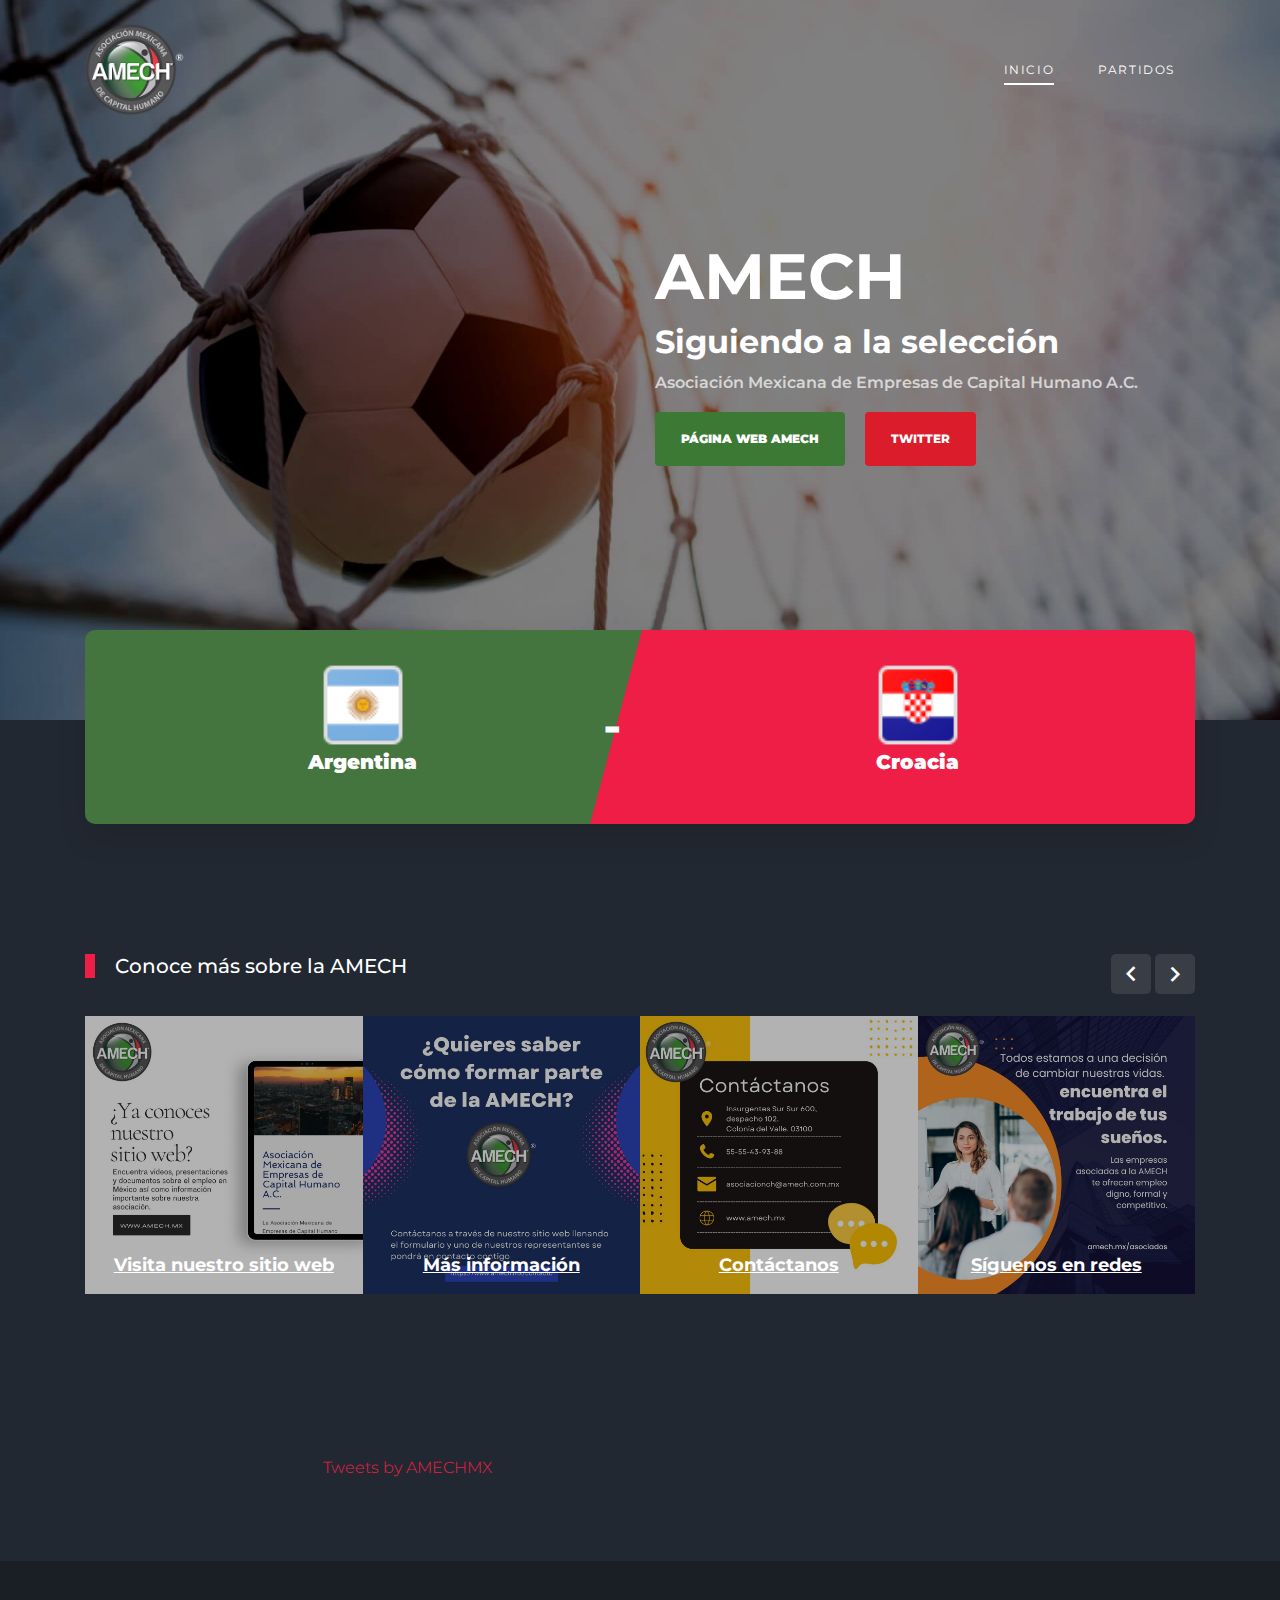
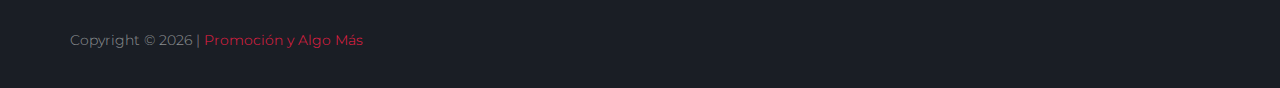
==== commit 3c76b23c: "update" ====
--- a/index.html
+++ b/index.html
@@ -117,19 +117,19 @@
                 <div class="col-lg-12">
 
                     <div class="d-flex team-vs">
-                        <!-- SCORE --> <span class="score">1 - 2</span>
+                        <!-- SCORE --> <span class="score">-</span>
                         <div class="team-1 w-50">
                             <div class="team-details w-100 text-center">
-                                <img src="images/eng.png" alt="Image" class="img-fluid">
-                                <h3><span>Inglaterra</span></h3>
+                                <img src="images/arg.png" alt="Image" class="img-fluid">
+                                <h3><span>Argentina</span></h3>
                                 <ul class="list-unstyled">
                                 </ul>
                             </div>
                         </div>
                         <div class="team-2 w-50">
                             <div class="team-details w-100 text-center">
-                                <img src="images/france.png" alt="Image" class="img-fluid">
-                                <h3><span>Francia</span></h3>
+                                <img src="images/croatia.png" alt="Image" class="img-fluid">
+                                <h3><span>Croacia</span></h3>
                                 <ul class="list-unstyled">
                                 </ul>
                             </div>
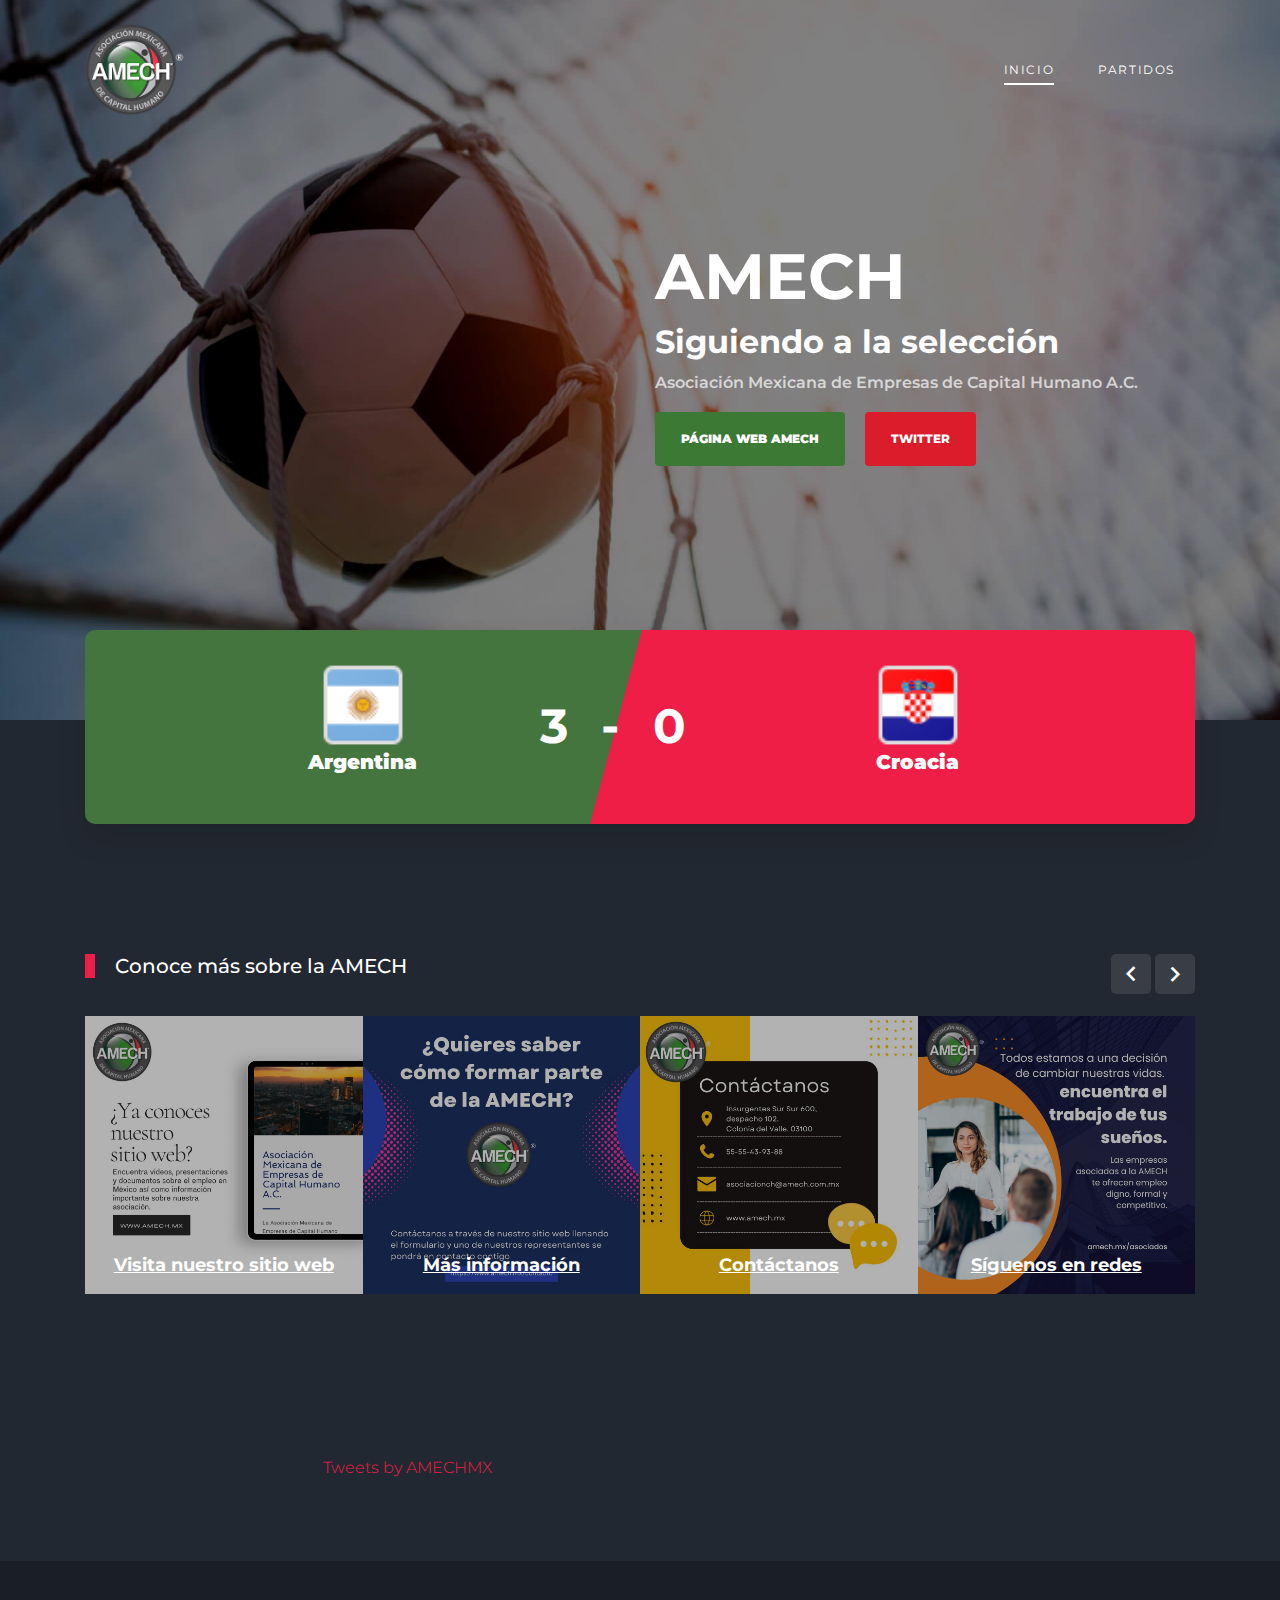
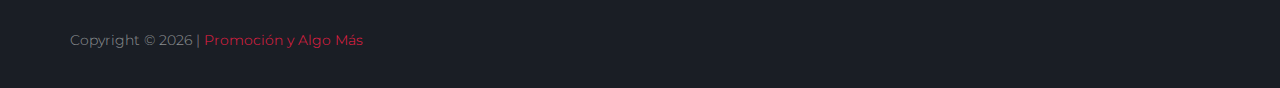
==== commit eddf2750: "Update index.html" ====
--- a/index.html
+++ b/index.html
@@ -117,7 +117,8 @@
                 <div class="col-lg-12">
 
                     <div class="d-flex team-vs">
-                        <!-- SCORE --> <span class="score">-</span>
+                        <!-- SCORE -->
+                        <span class="score">3 - 0</span>
                         <div class="team-1 w-50">
                             <div class="team-details w-100 text-center">
                                 <img src="images/arg.png" alt="Image" class="img-fluid">
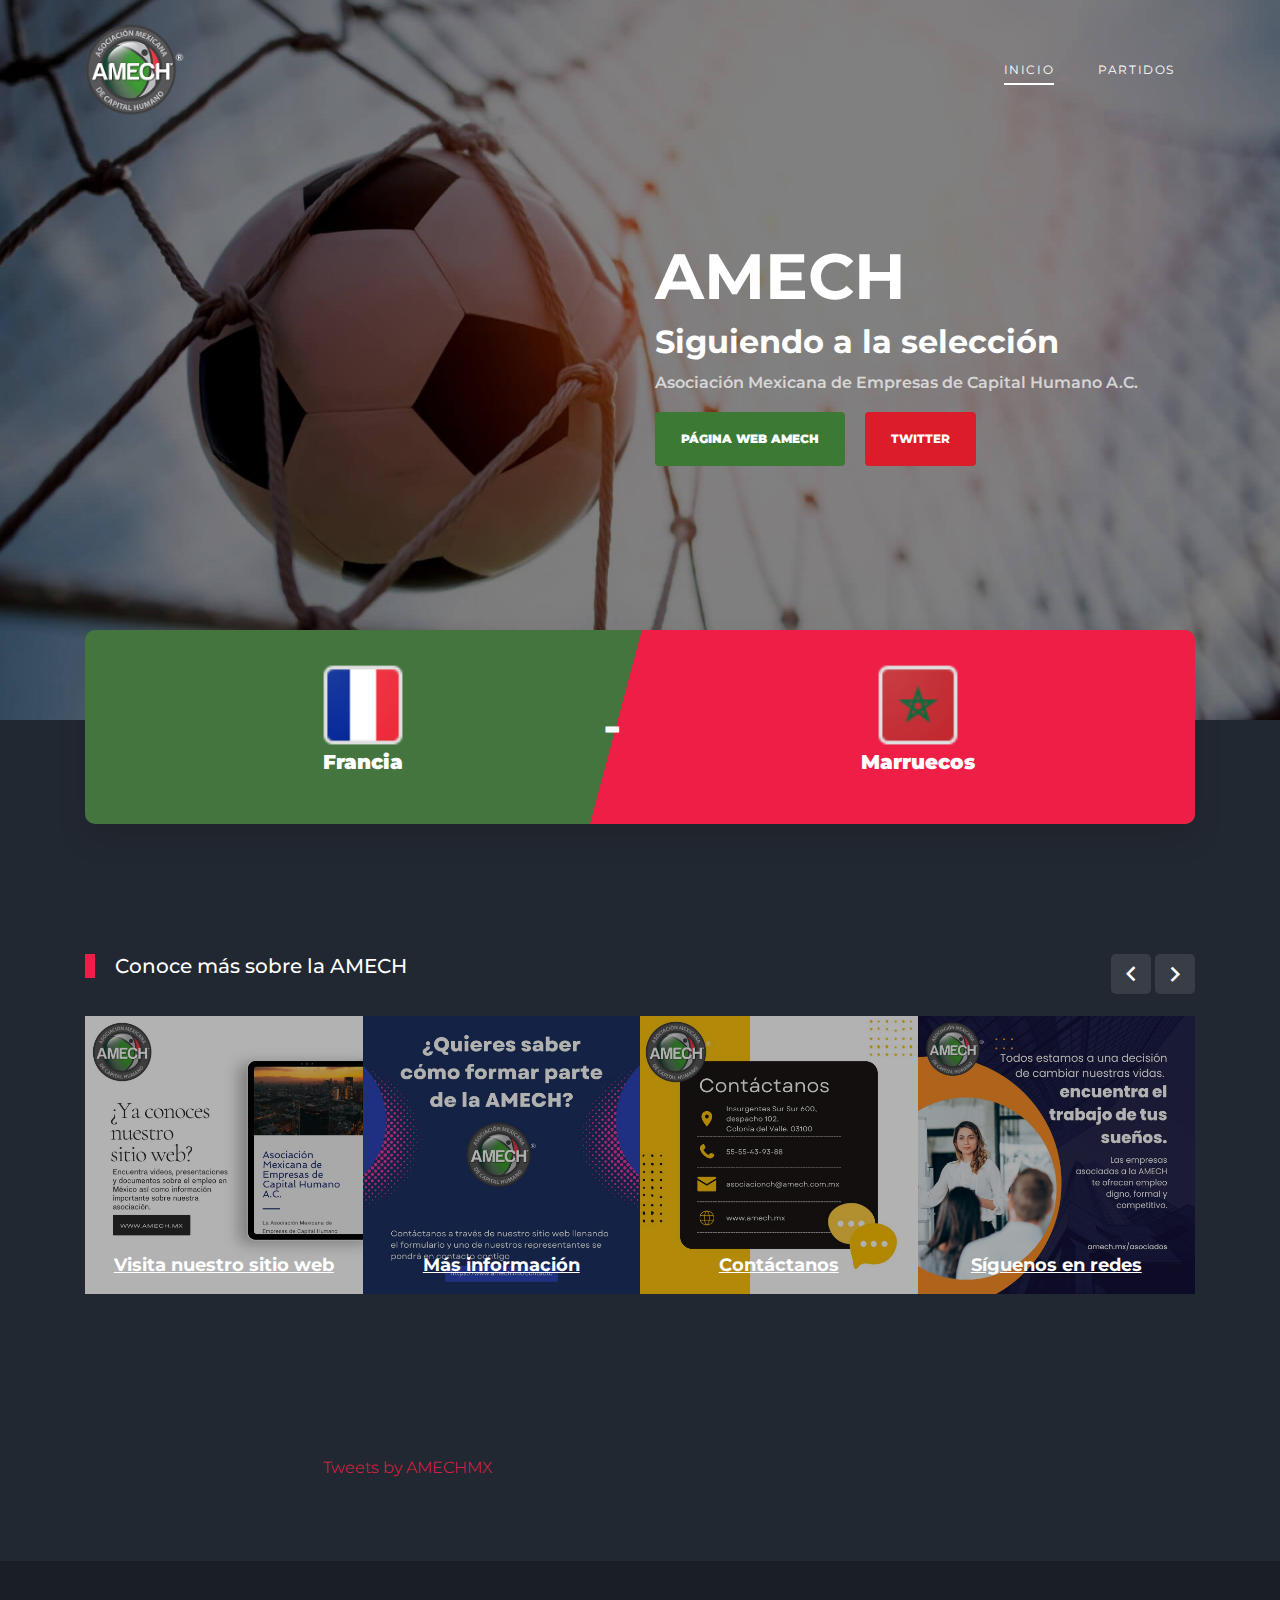
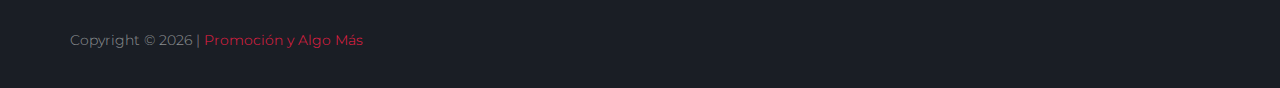
==== commit dacafbc5: "x" ====
--- a/index.html
+++ b/index.html
@@ -118,19 +118,19 @@
 
                     <div class="d-flex team-vs">
                         <!-- SCORE -->
-                        <span class="score">3 - 0</span>
+                        <span class="score">-</span>
                         <div class="team-1 w-50">
                             <div class="team-details w-100 text-center">
-                                <img src="images/arg.png" alt="Image" class="img-fluid">
-                                <h3><span>Argentina</span></h3>
+                                <img src="images/france.png" alt="Image" class="img-fluid">
+                                <h3><span>Francia</span></h3>
                                 <ul class="list-unstyled">
                                 </ul>
                             </div>
                         </div>
                         <div class="team-2 w-50">
                             <div class="team-details w-100 text-center">
-                                <img src="images/croatia.png" alt="Image" class="img-fluid">
-                                <h3><span>Croacia</span></h3>
+                                <img src="images/morocco.png" alt="Image" class="img-fluid">
+                                <h3><span>Marruecos</span></h3>
                                 <ul class="list-unstyled">
                                 </ul>
                             </div>
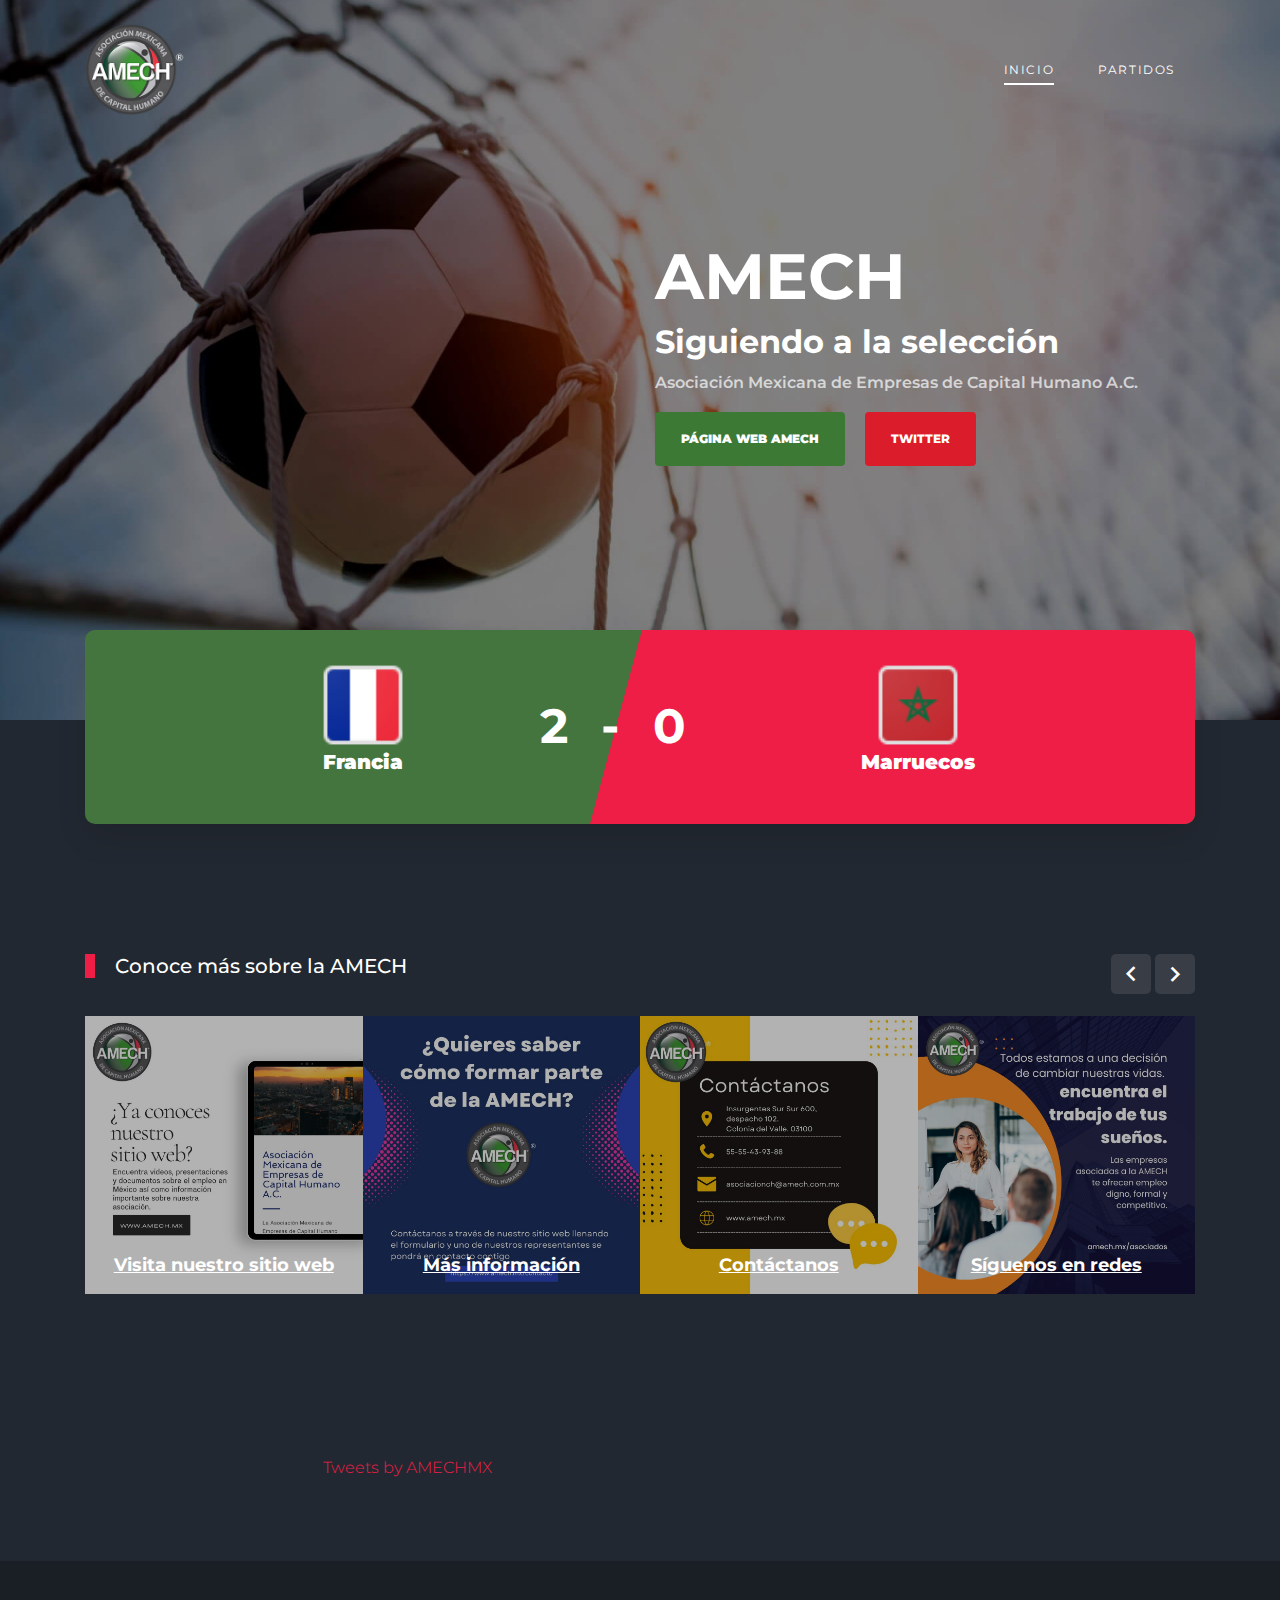
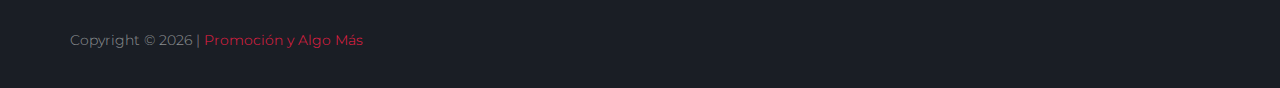
==== commit 157cb389: "Update index.html" ====
--- a/index.html
+++ b/index.html
@@ -118,7 +118,7 @@
 
                     <div class="d-flex team-vs">
                         <!-- SCORE -->
-                        <span class="score">-</span>
+                        <span class="score">2 - 0</span>
                         <div class="team-1 w-50">
                             <div class="team-details w-100 text-center">
                                 <img src="images/france.png" alt="Image" class="img-fluid">
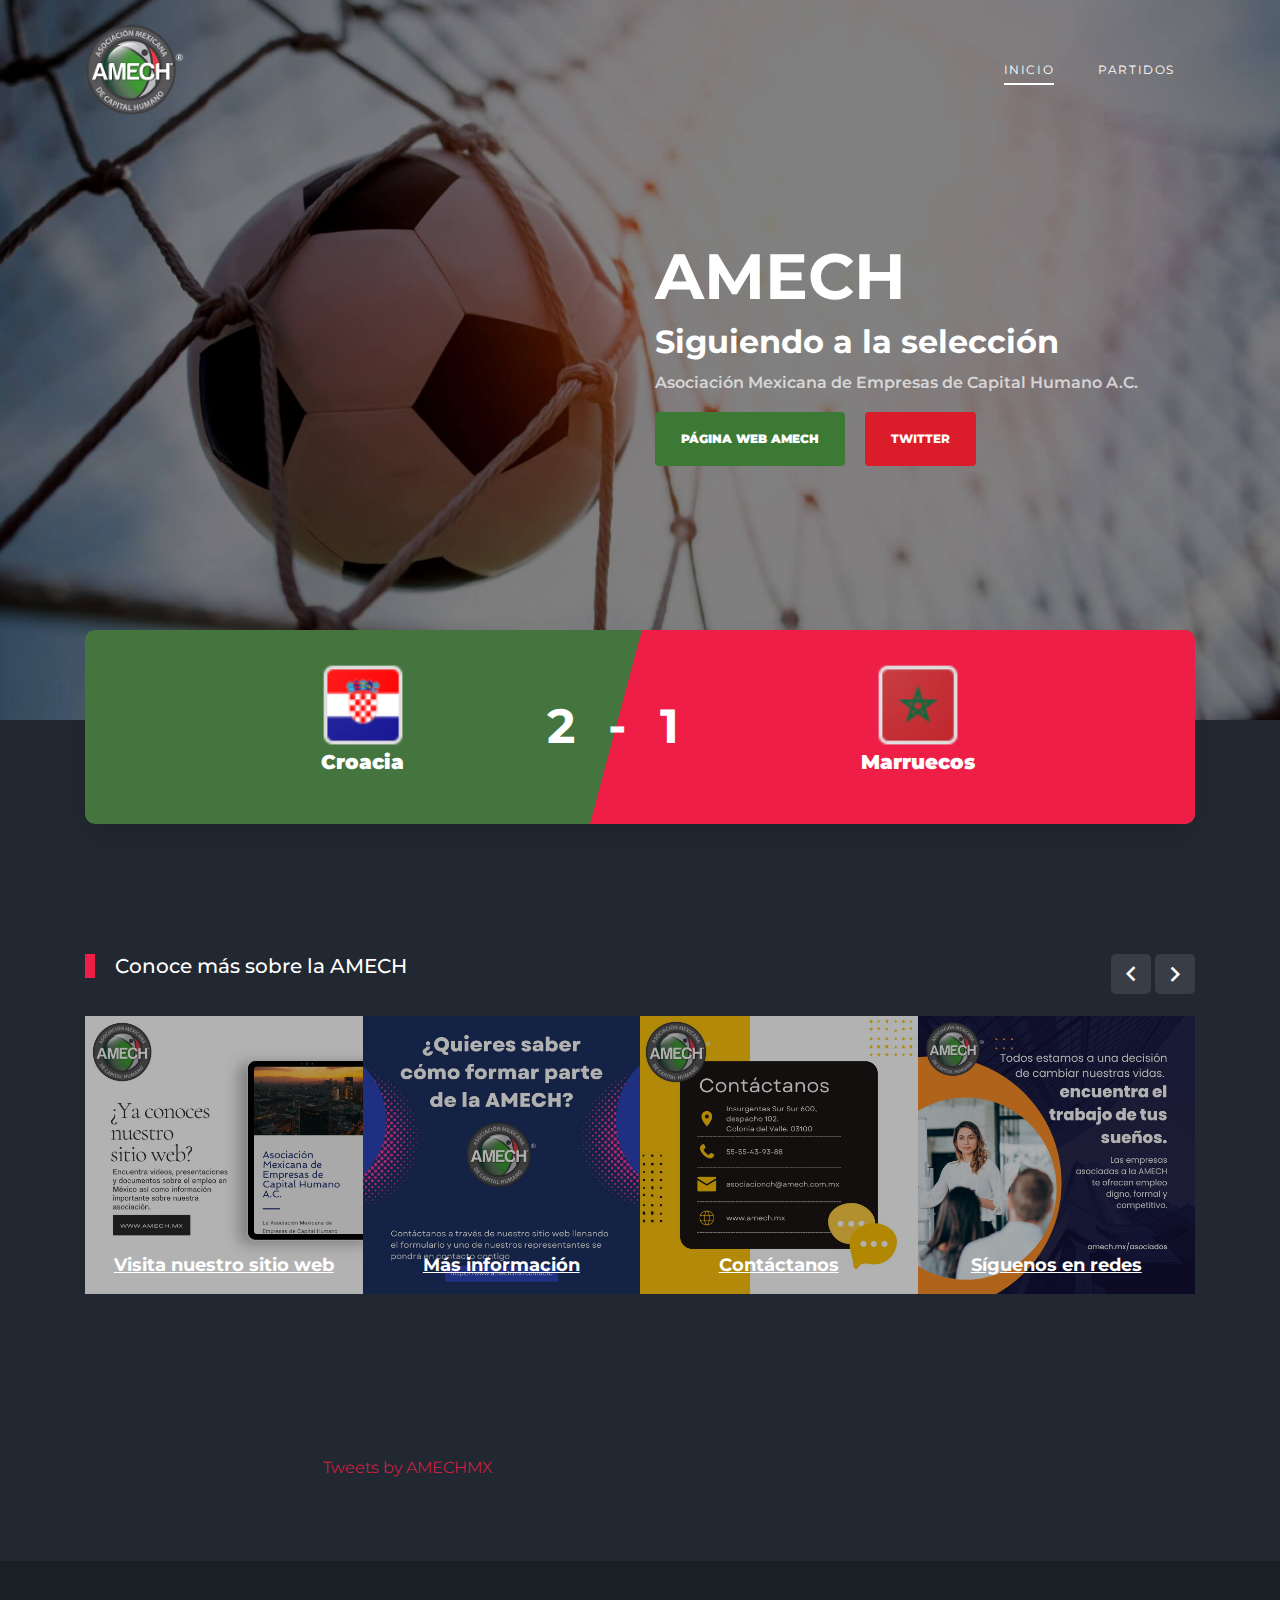
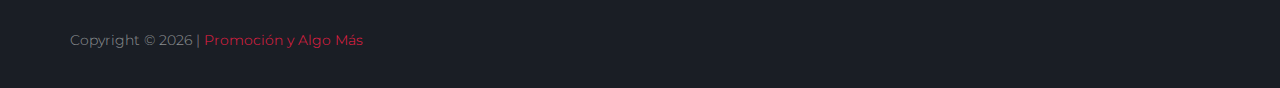
==== commit 1d565090: "Update index.html" ====
--- a/index.html
+++ b/index.html
@@ -118,11 +118,11 @@
 
                     <div class="d-flex team-vs">
                         <!-- SCORE -->
-                        <span class="score">2 - 0</span>
+                        <span class="score">2 - 1</span>
                         <div class="team-1 w-50">
                             <div class="team-details w-100 text-center">
-                                <img src="images/france.png" alt="Image" class="img-fluid">
-                                <h3><span>Francia</span></h3>
+                                <img src="images/croatia.png" alt="Image" class="img-fluid">
+                                <h3><span>Croacia</span></h3>
                                 <ul class="list-unstyled">
                                 </ul>
                             </div>
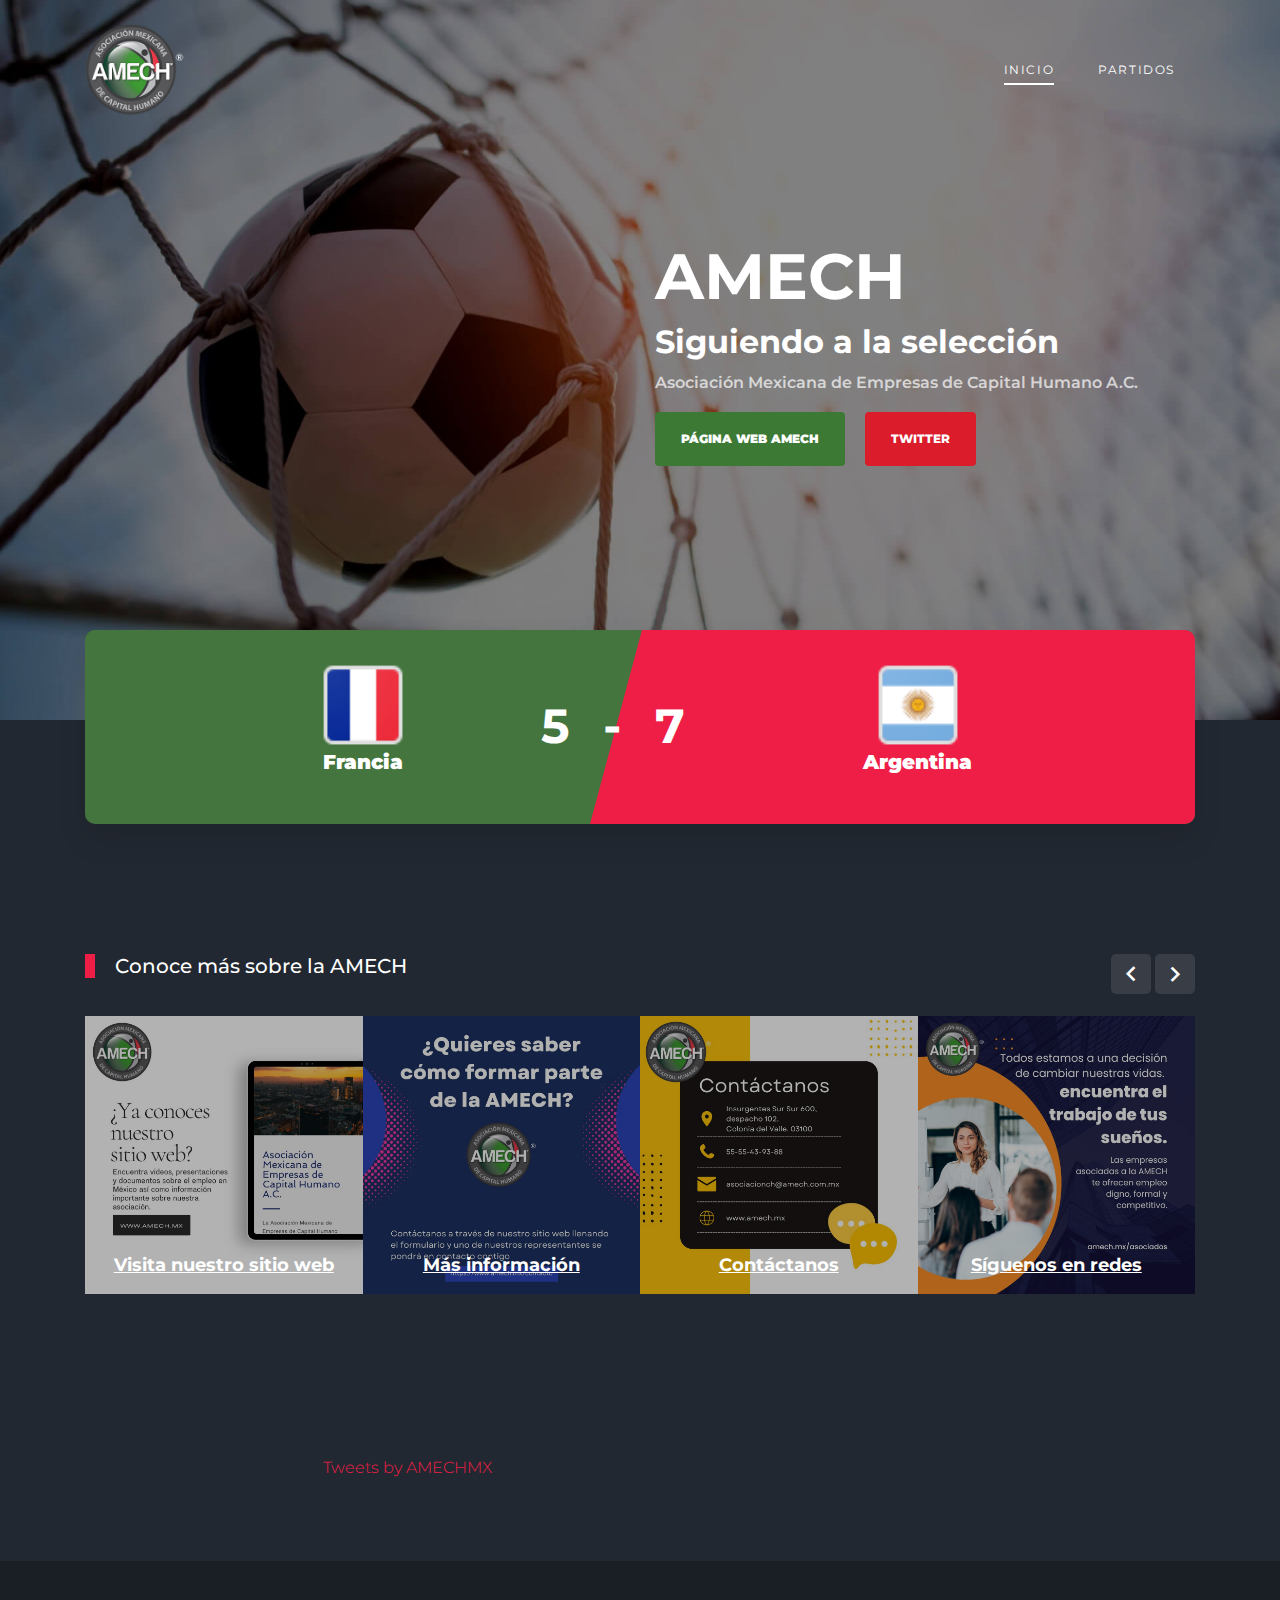
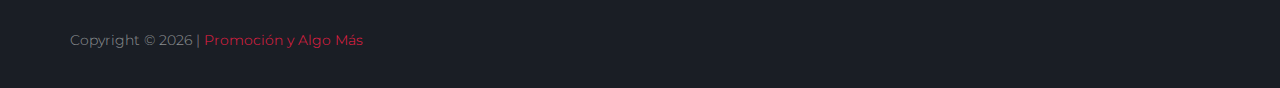
==== commit 37e18081: "Update index.html" ====
--- a/index.html
+++ b/index.html
@@ -118,19 +118,19 @@
 
                     <div class="d-flex team-vs">
                         <!-- SCORE -->
-                        <span class="score">2 - 1</span>
+                        <span class="score">5 - 7</span>
                         <div class="team-1 w-50">
                             <div class="team-details w-100 text-center">
-                                <img src="images/croatia.png" alt="Image" class="img-fluid">
-                                <h3><span>Croacia</span></h3>
+                                <img src="images/france.png" alt="Image" class="img-fluid">
+                                <h3><span>Francia</span></h3>
                                 <ul class="list-unstyled">
                                 </ul>
                             </div>
                         </div>
                         <div class="team-2 w-50">
                             <div class="team-details w-100 text-center">
-                                <img src="images/morocco.png" alt="Image" class="img-fluid">
-                                <h3><span>Marruecos</span></h3>
+                                <img src="images/arg.png" alt="Image" class="img-fluid">
+                                <h3><span>Argentina</span></h3>
                                 <ul class="list-unstyled">
                                 </ul>
                             </div>
